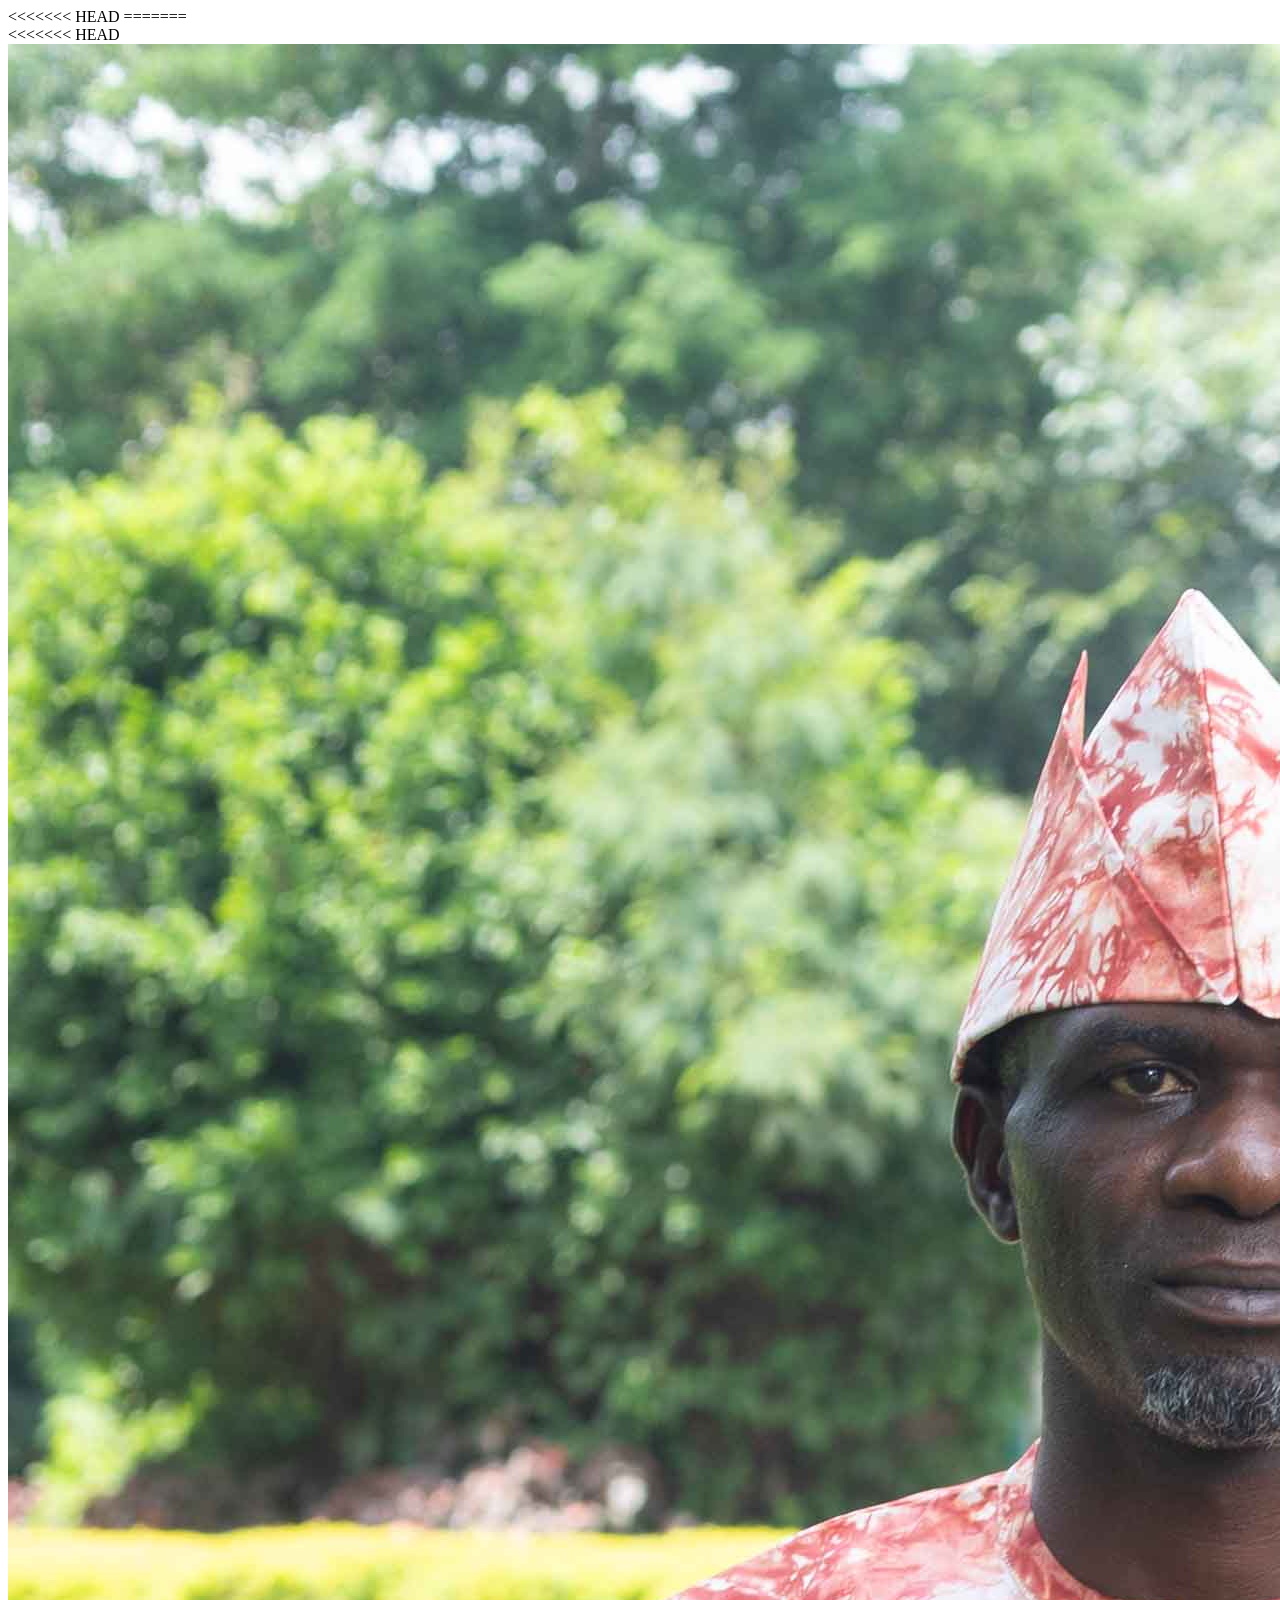
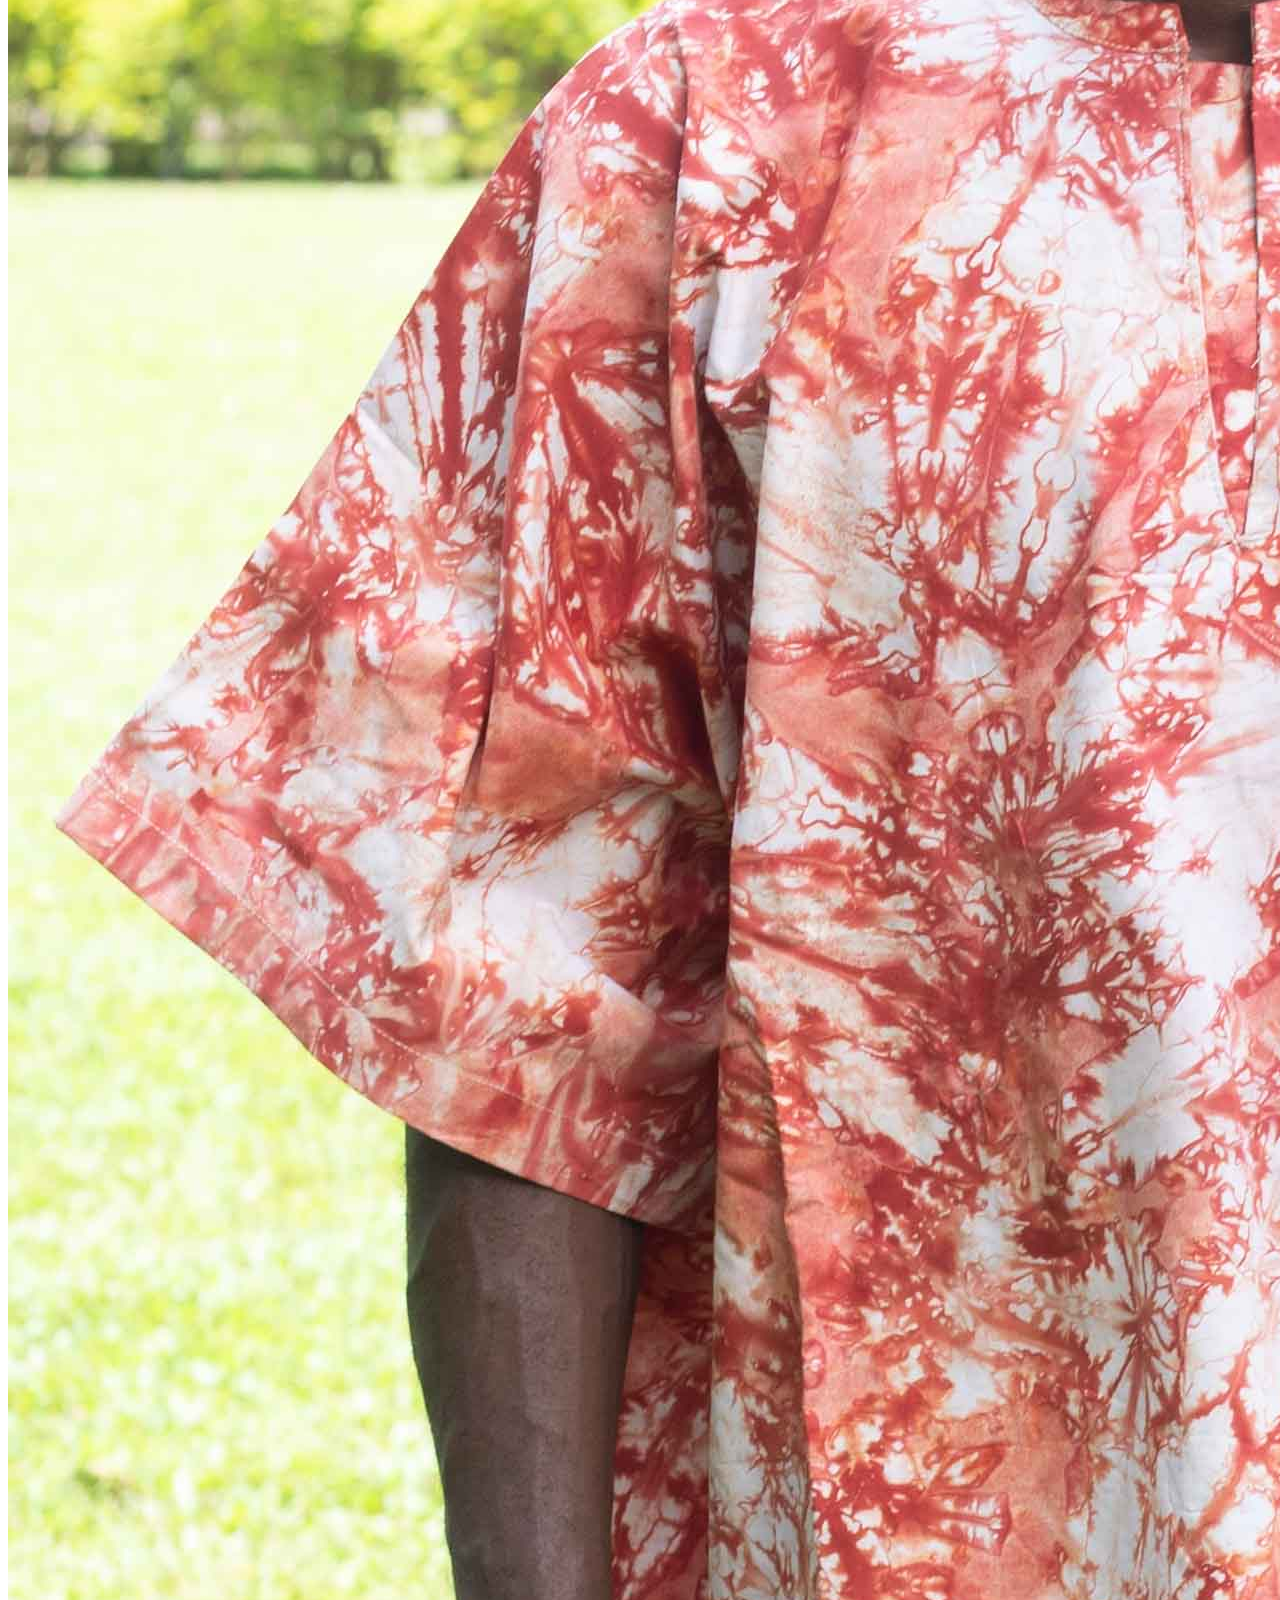
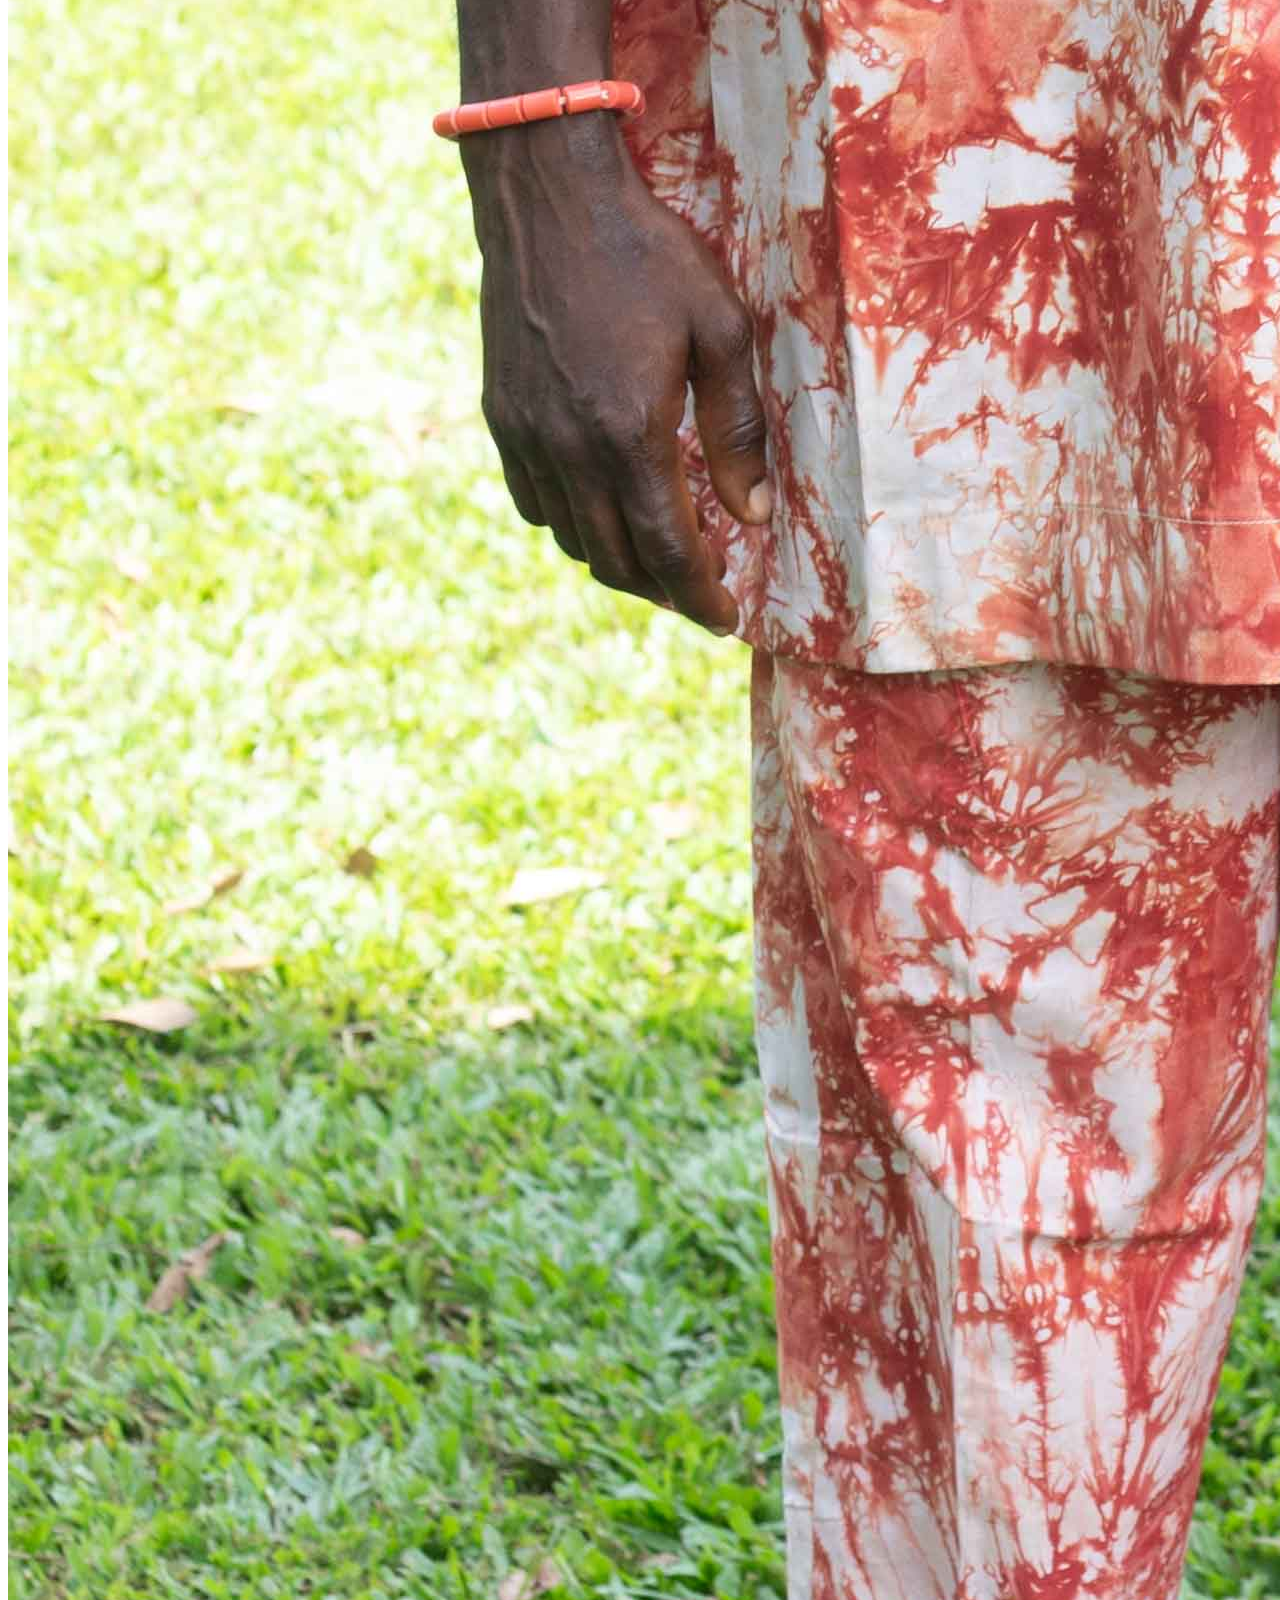
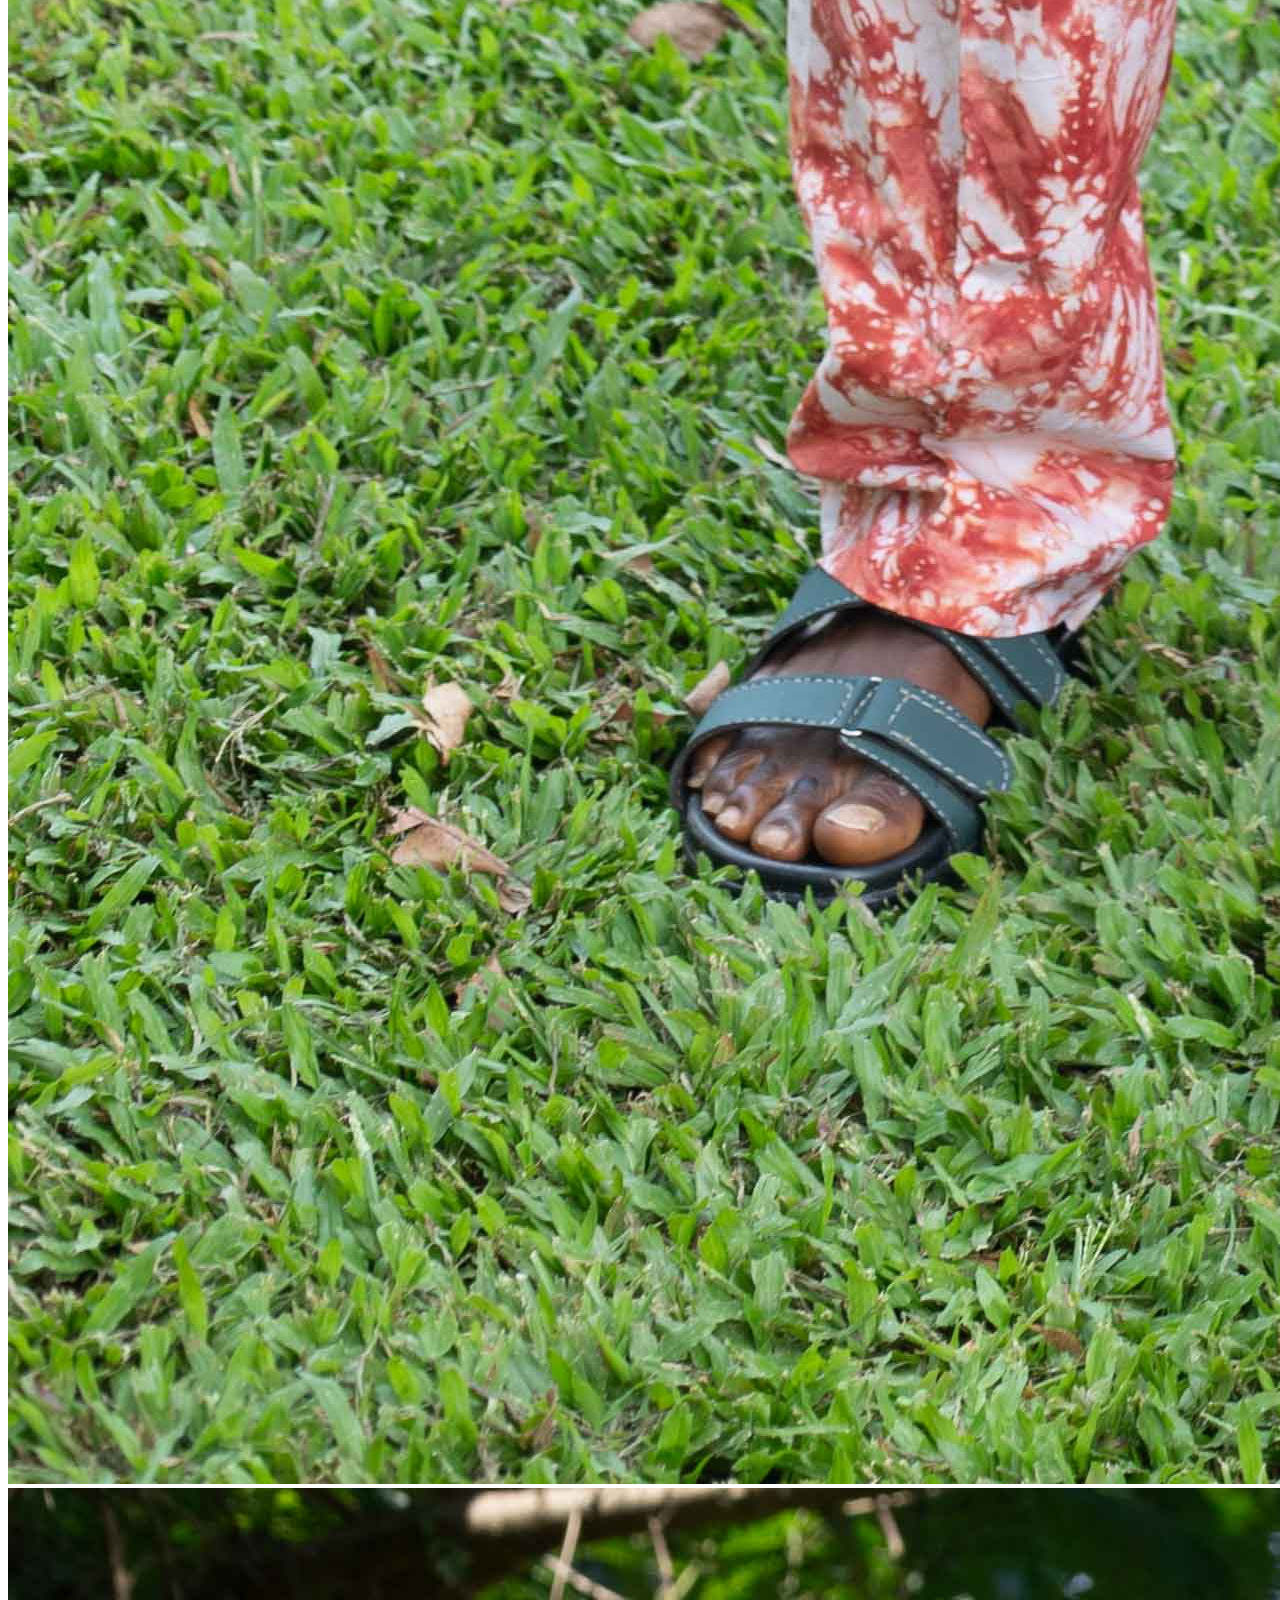
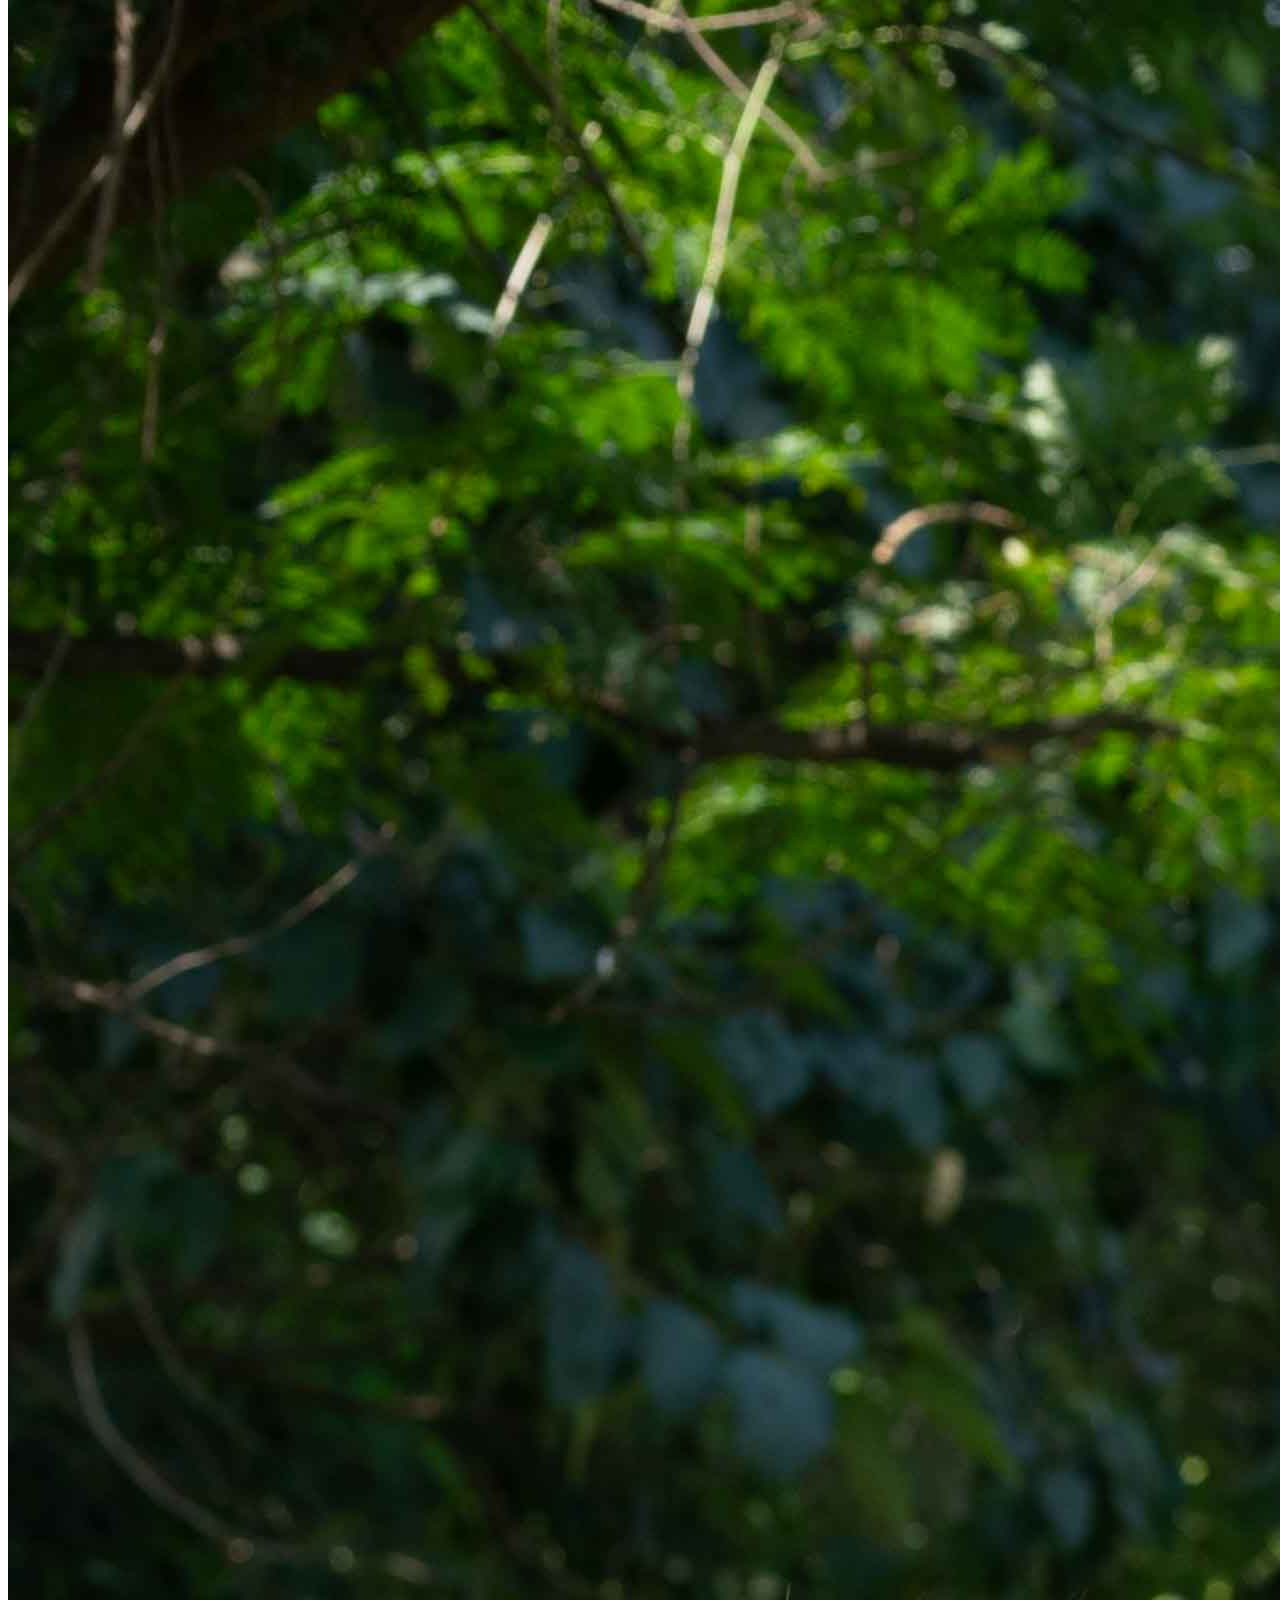
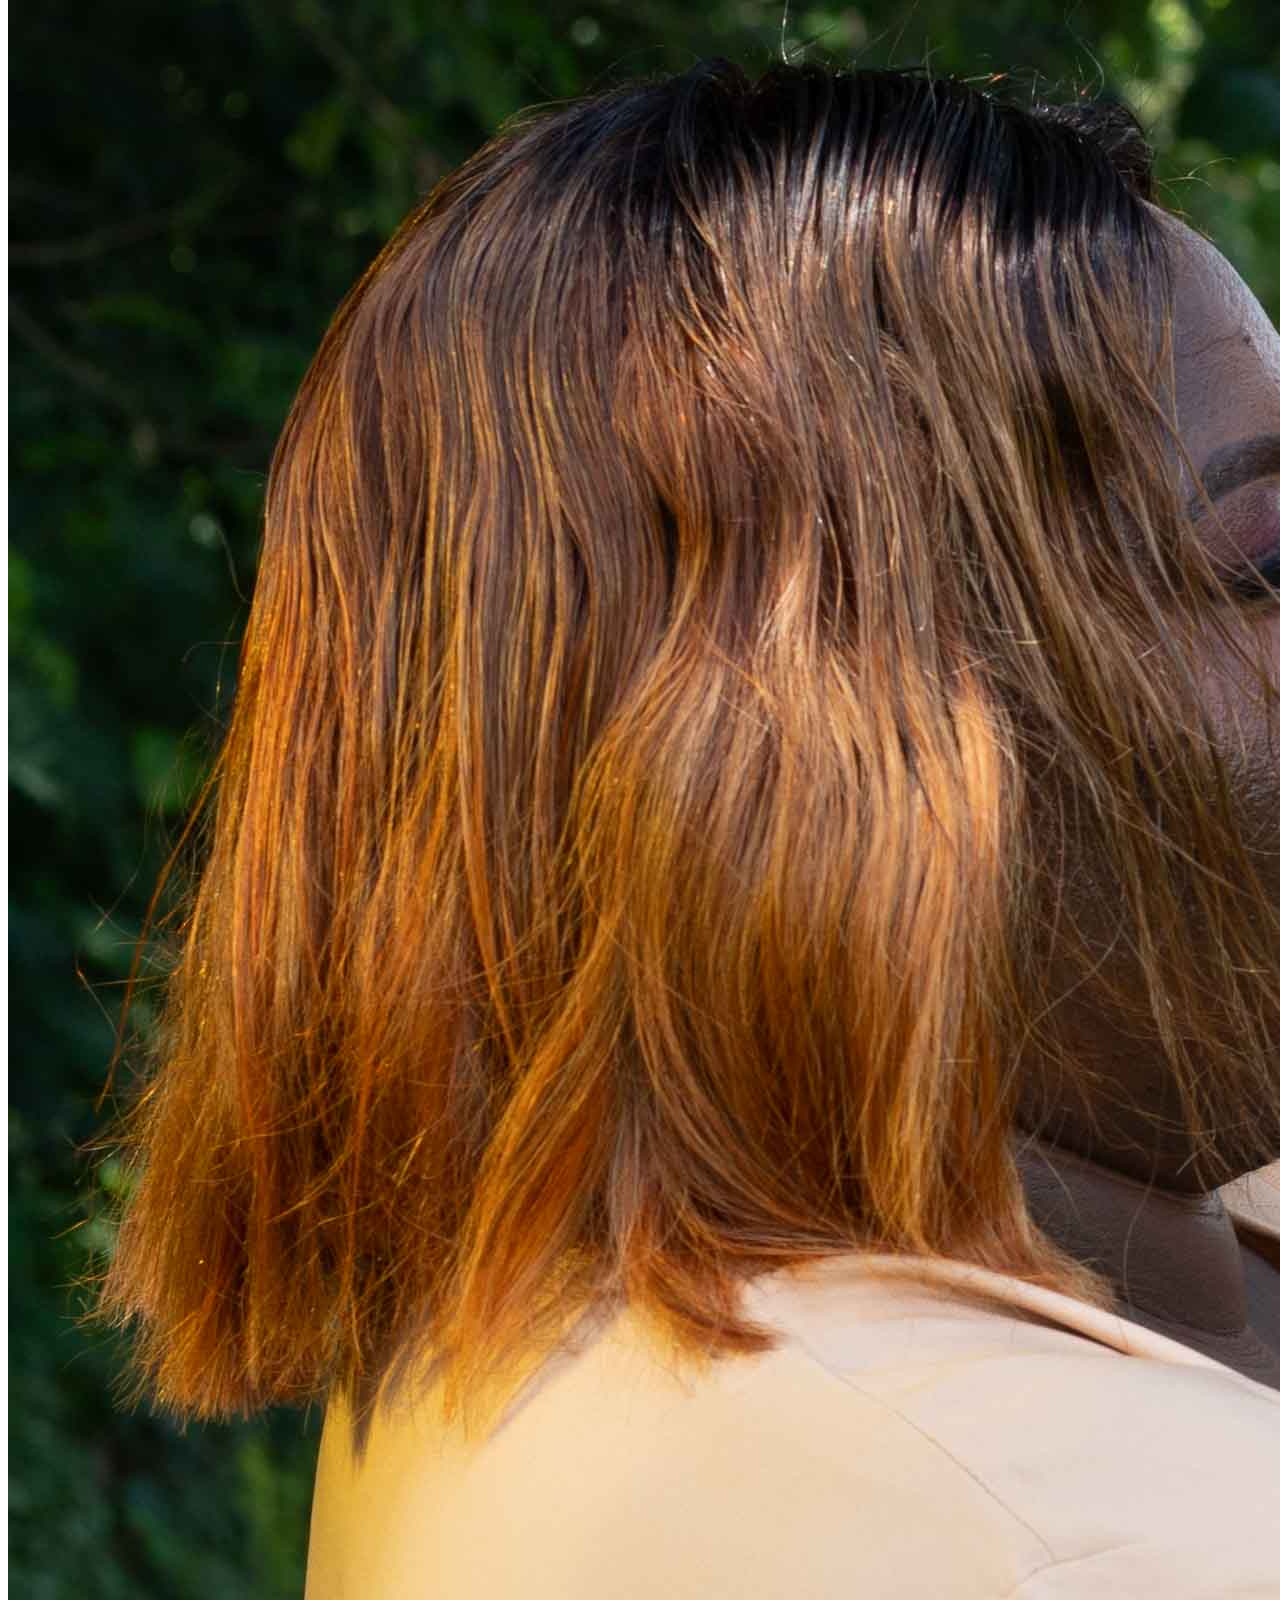
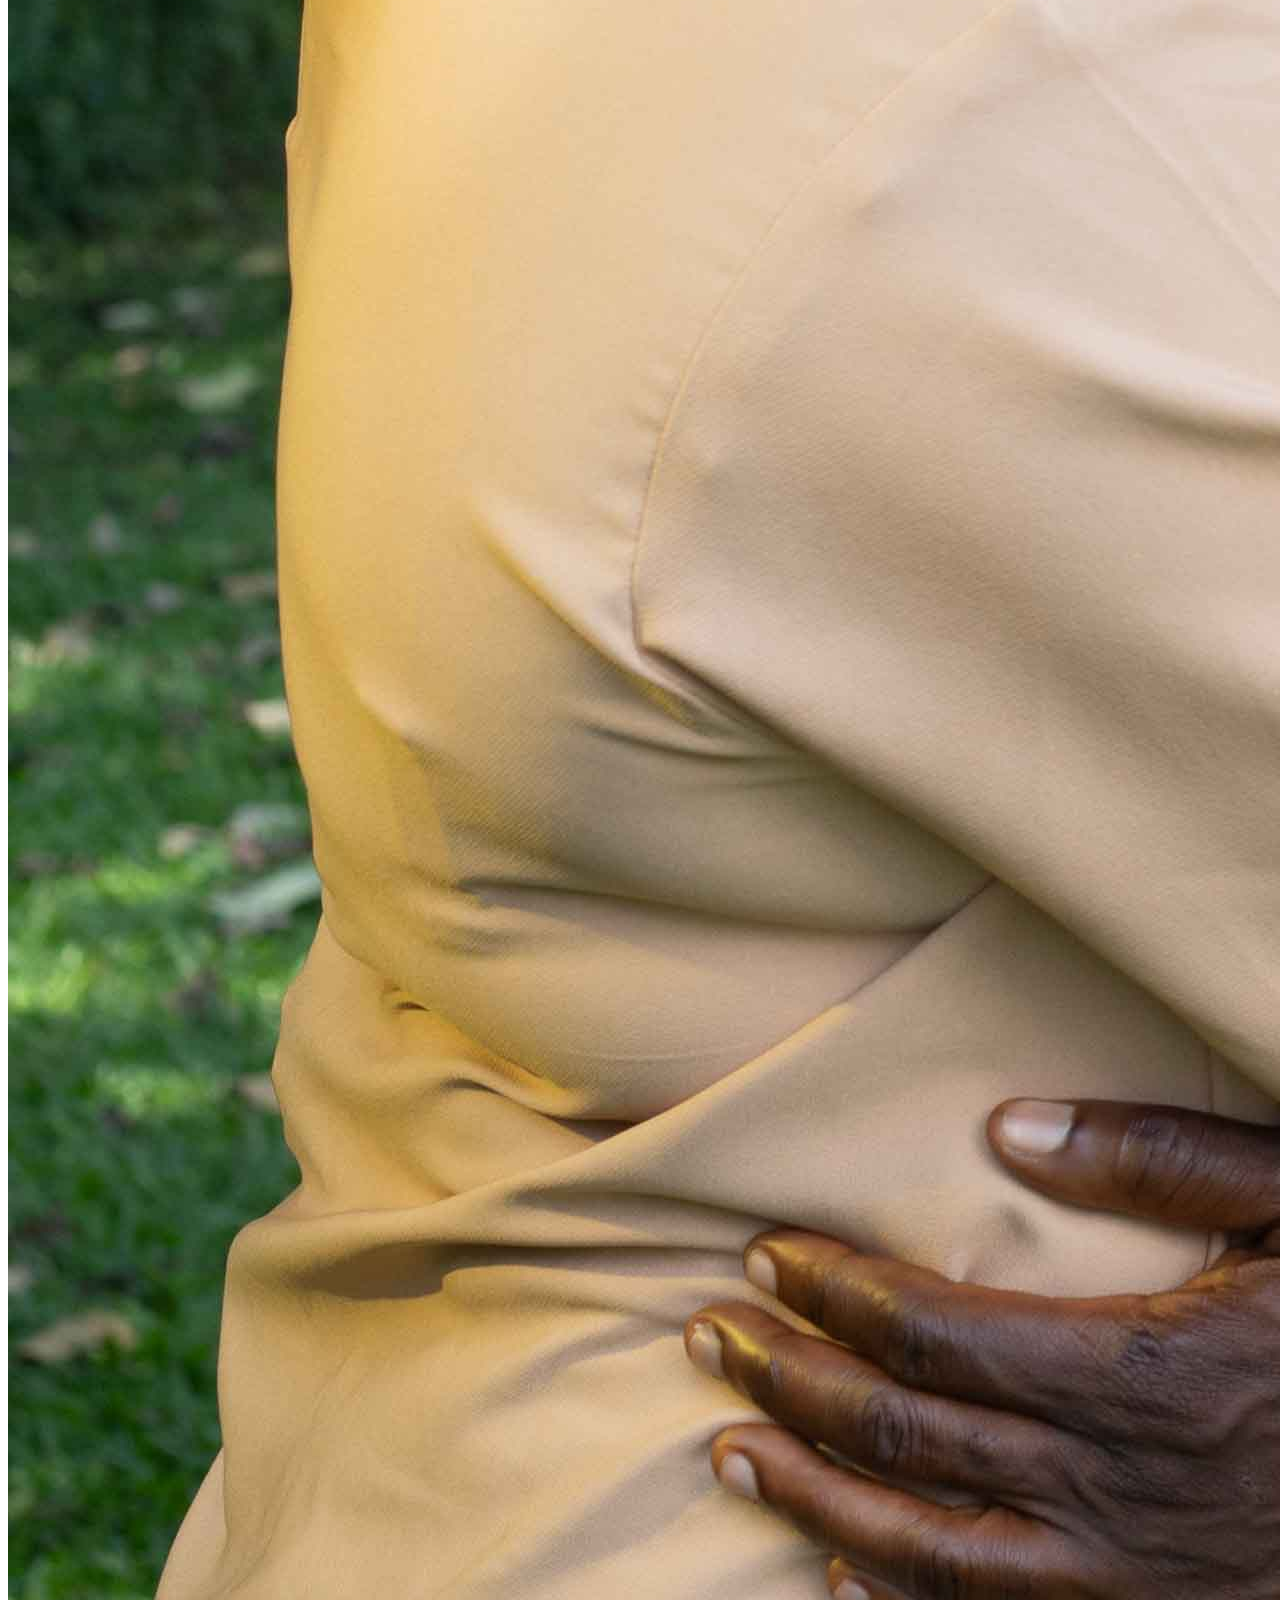
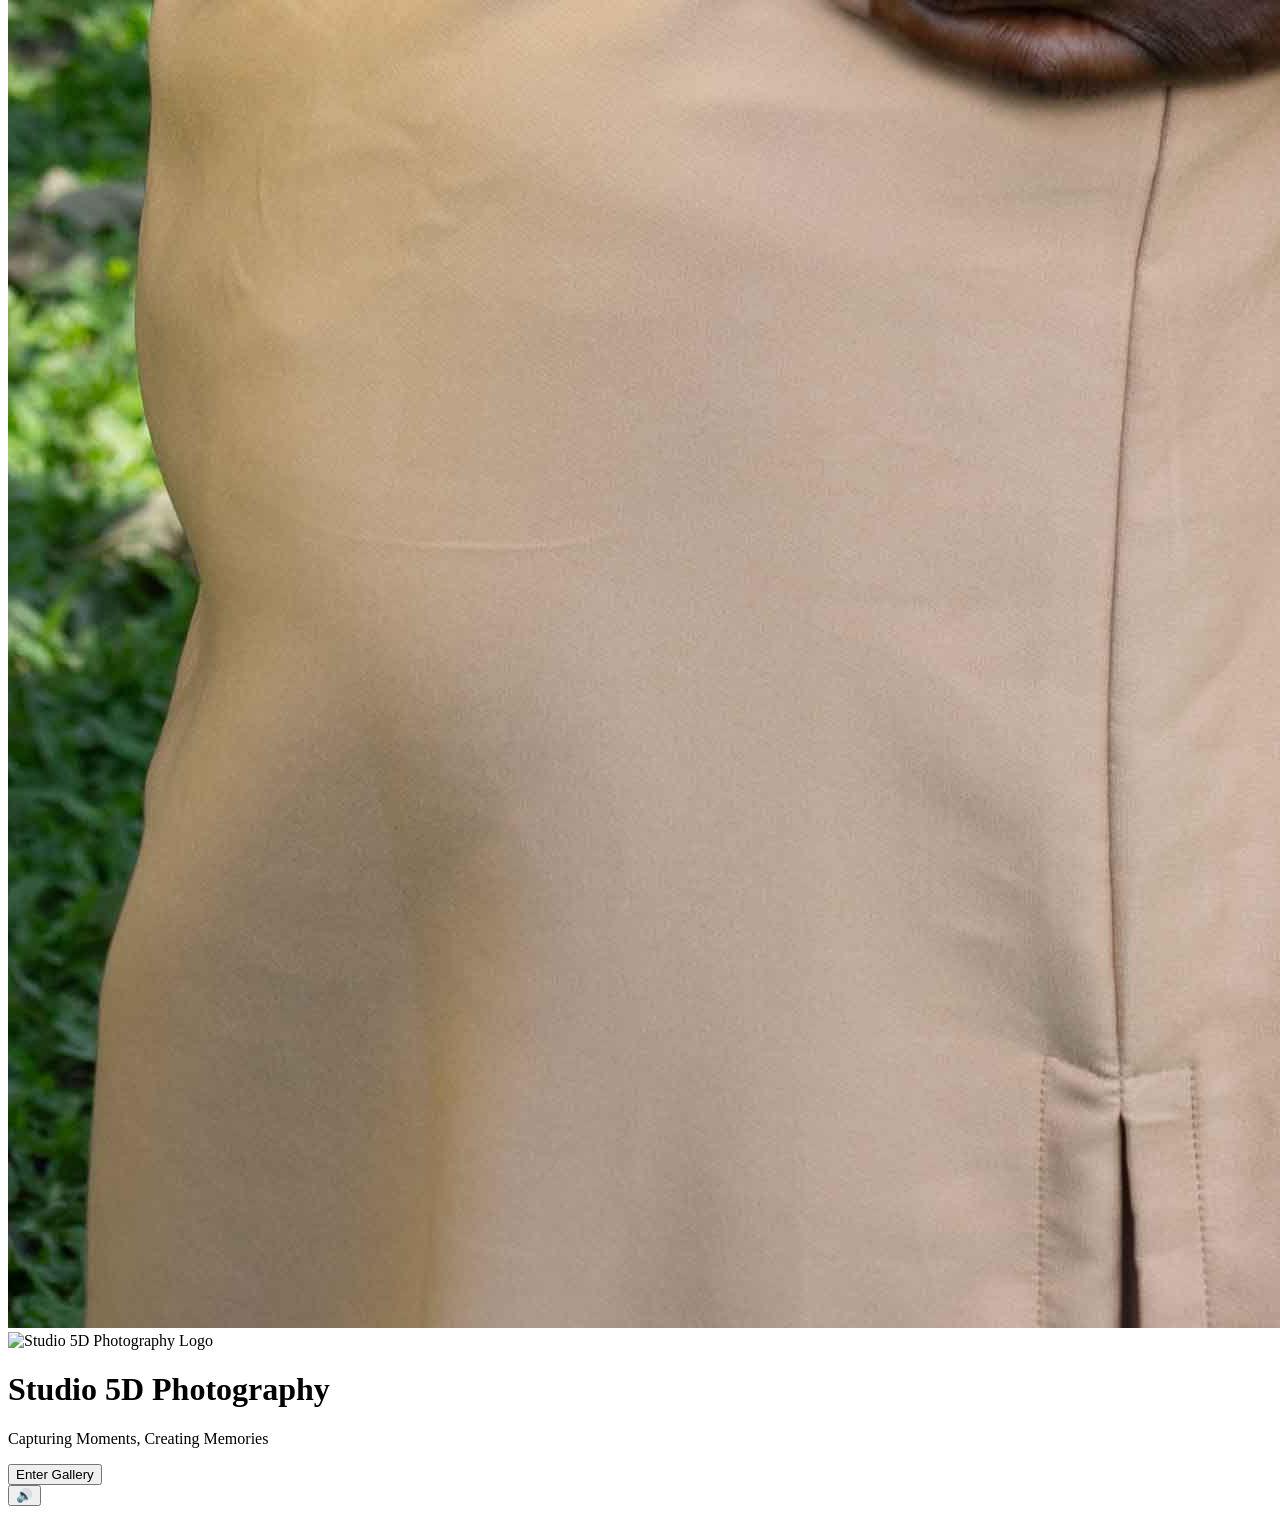
==== index.html @ e9779a27 "ttt" ====
<!DOCTYPE html>
<html lang="en" class="dark">
<head>
  <meta charset="UTF-8">
  <meta name="viewport" content="width=device-width, initial-scale=1.0, user-scalable=no, viewport-fit=cover">
  <meta name="apple-mobile-web-app-capable" content="yes">
  <meta name="apple-mobile-web-app-status-bar-style" content="black-translucent">
  <meta name="theme-color" content="#000000">
  <title>Studio 5D Photography</title>
  <link rel="icon" type="image/png" href="img/favicon.png">
  <meta name="description" content="Studio 5D Photography - Capturing Moments, Creating Memories">
  <meta property="og:title" content="Studio 5D Photography">
  <meta property="og:description" content="Capturing Moments, Creating Memories">
<<<<<<< HEAD
  <meta property="og:image" content="img/Select/IMG_0944.JPG">
  <meta property="og:type" content="website">
  <meta name="twitter:card" content="summary_large_image">
  <meta name="twitter:image" content="img/Select/IMG_0944.JPG">
=======
  <meta property="og:image" content="img/Select/IMG_0944.jpg">
  <meta property="og:type" content="website">
  <meta name="twitter:card" content="summary_large_image">
  <meta name="twitter:image" content="img/Select/IMG_0944.jpg">

  <link rel="stylesheet" href="style.css">
</head>
<body>
  <div id="intro" class="intro">
<<<<<<< HEAD
    <img id="intro-img" src="img/Select/IMG_0944.JPG" alt="Studio 5D Photography background" class="intro-img" loading="eager">

    <img id="intro-img" src="img/Select/IMG_0944.jpg" alt="Studio 5D Photography background" class="intro-img" loading="eager">

    <div class="intro-overlay">
      <div class="intro-logo">
        <img src="img/logo.png" alt="Studio 5D Photography Logo" class="intro-logo-img">
      </div>
      <div class="intro-content">
        <h1 class="logo">Studio 5D Photography</h1>
        <p class="tagline">Capturing Moments, Creating Memories</p>
      </div>
      <button id="enter-btn" class="enter-btn" type="button" onclick="location.href='gallery.html'">Enter Gallery</button>
    </div>
  </div>

  <!-- Audio elements for slideshow and selection music -->
  <audio id="intro-music" loop volume="1.0">
    <source src="music/intro-background.mp3" type="audio/mpeg">
  </audio>
  <audio id="selection-music" loop volume="1.0">
    <source src="music/selection-background.mp3" type="audio/mpeg">
  </audio>
  <div id="music-control" class="music-control">
    <button id="music-toggle" class="music-toggle" title="Toggle Music">🔊</button>
  </div>

  <script src="images.js"></script>
  <script src="script.js"></script>
</body>
</html>
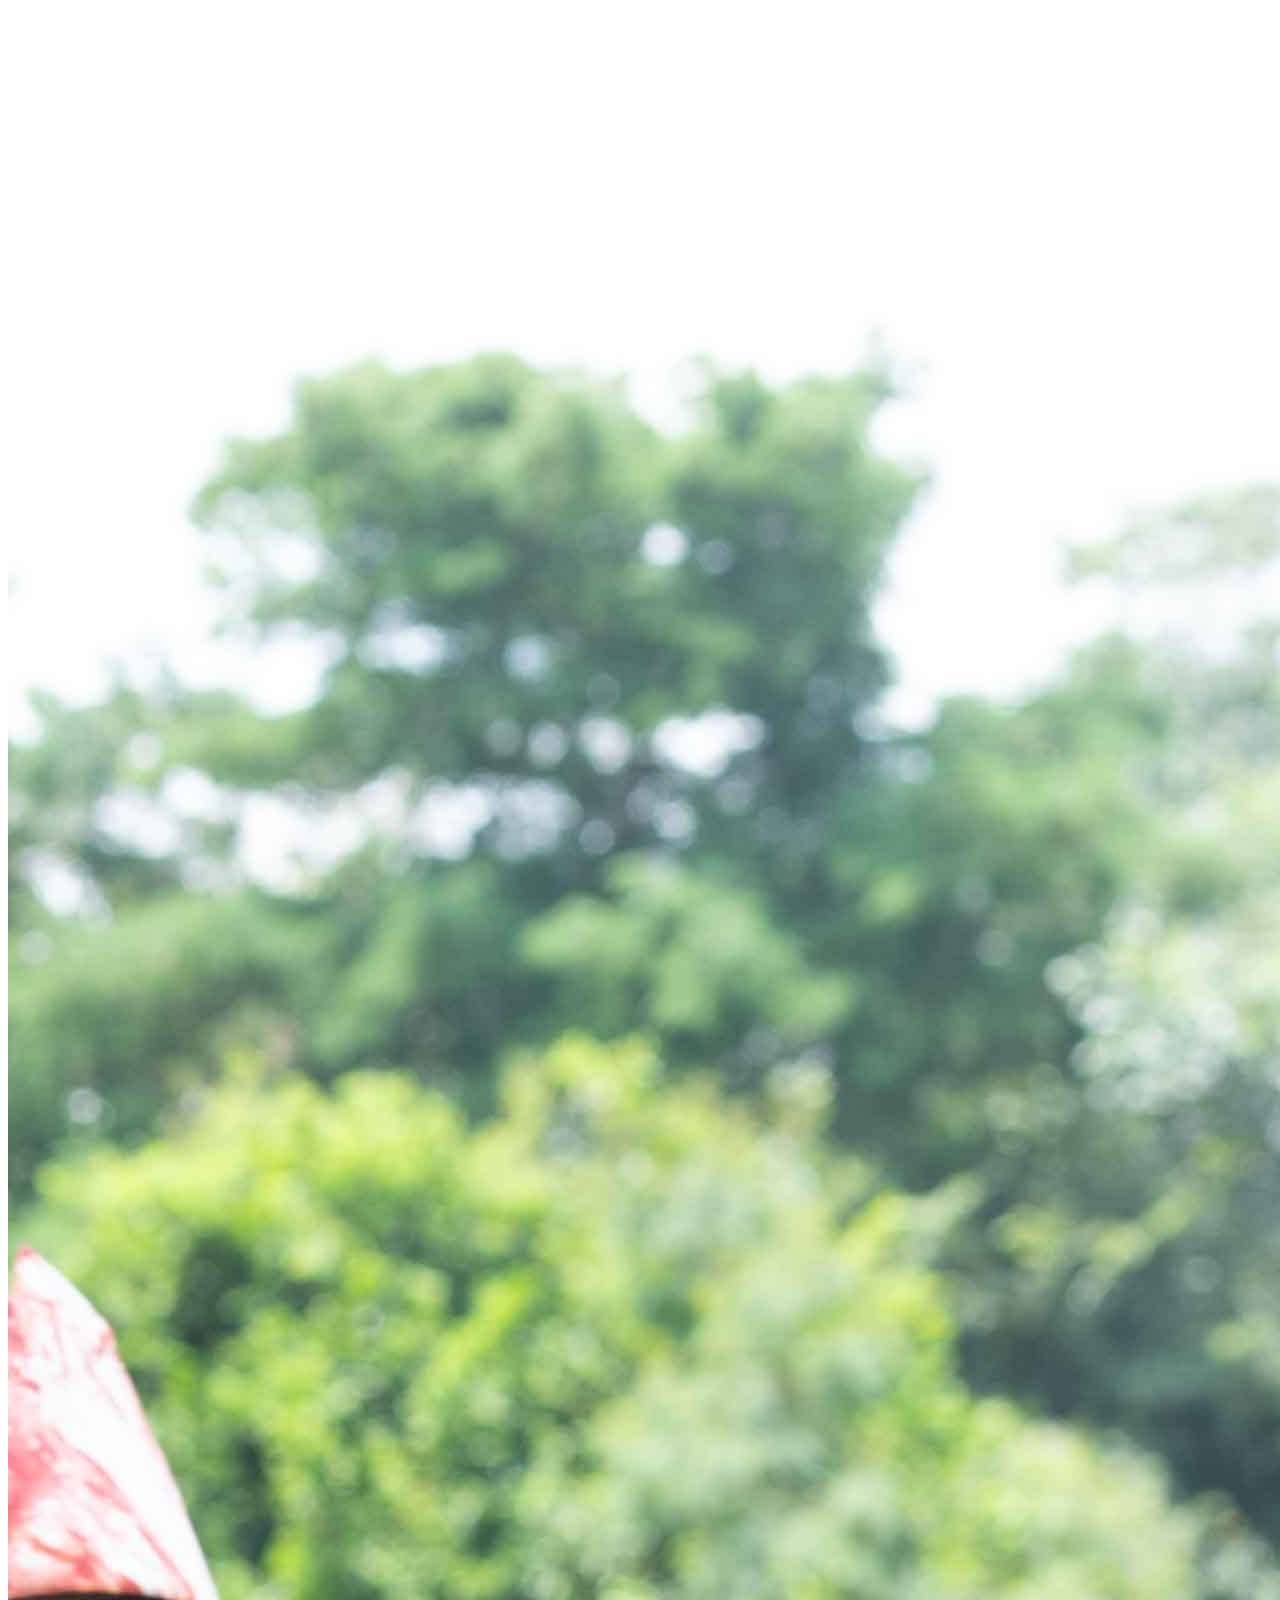
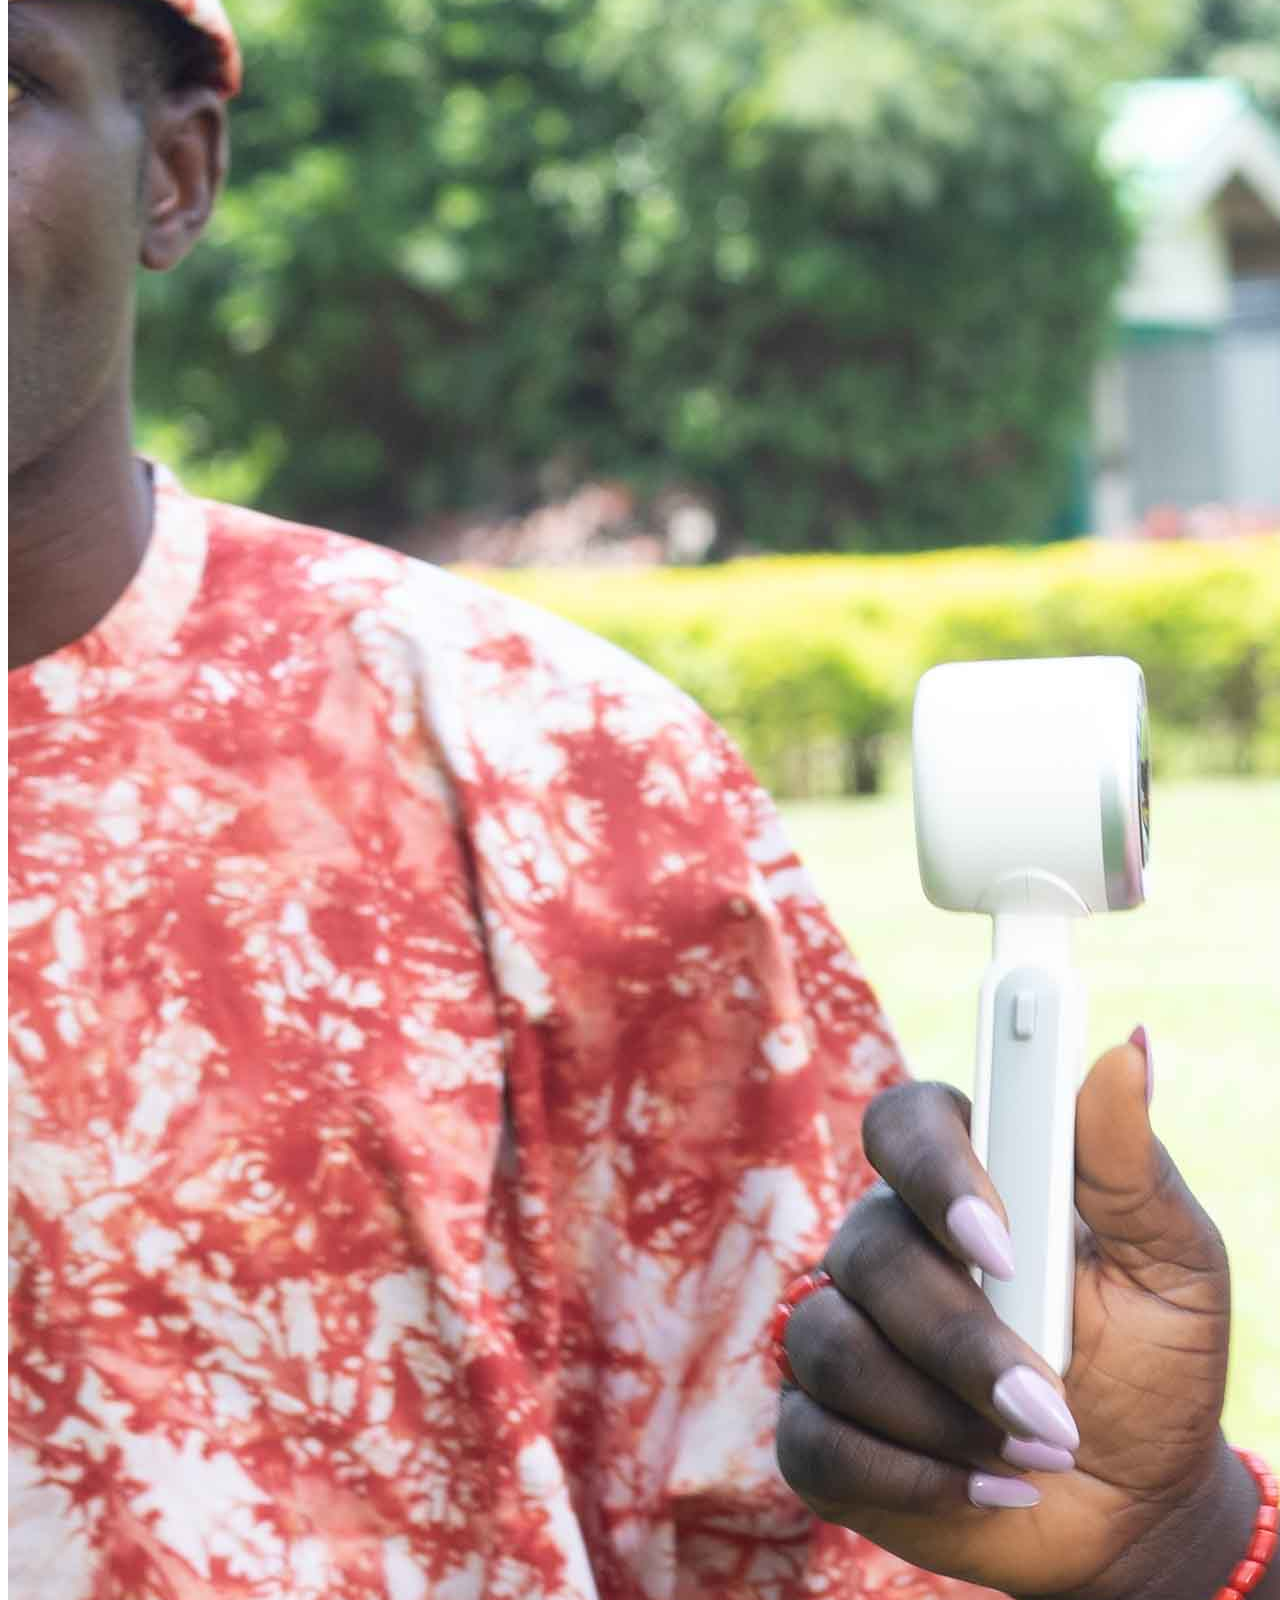
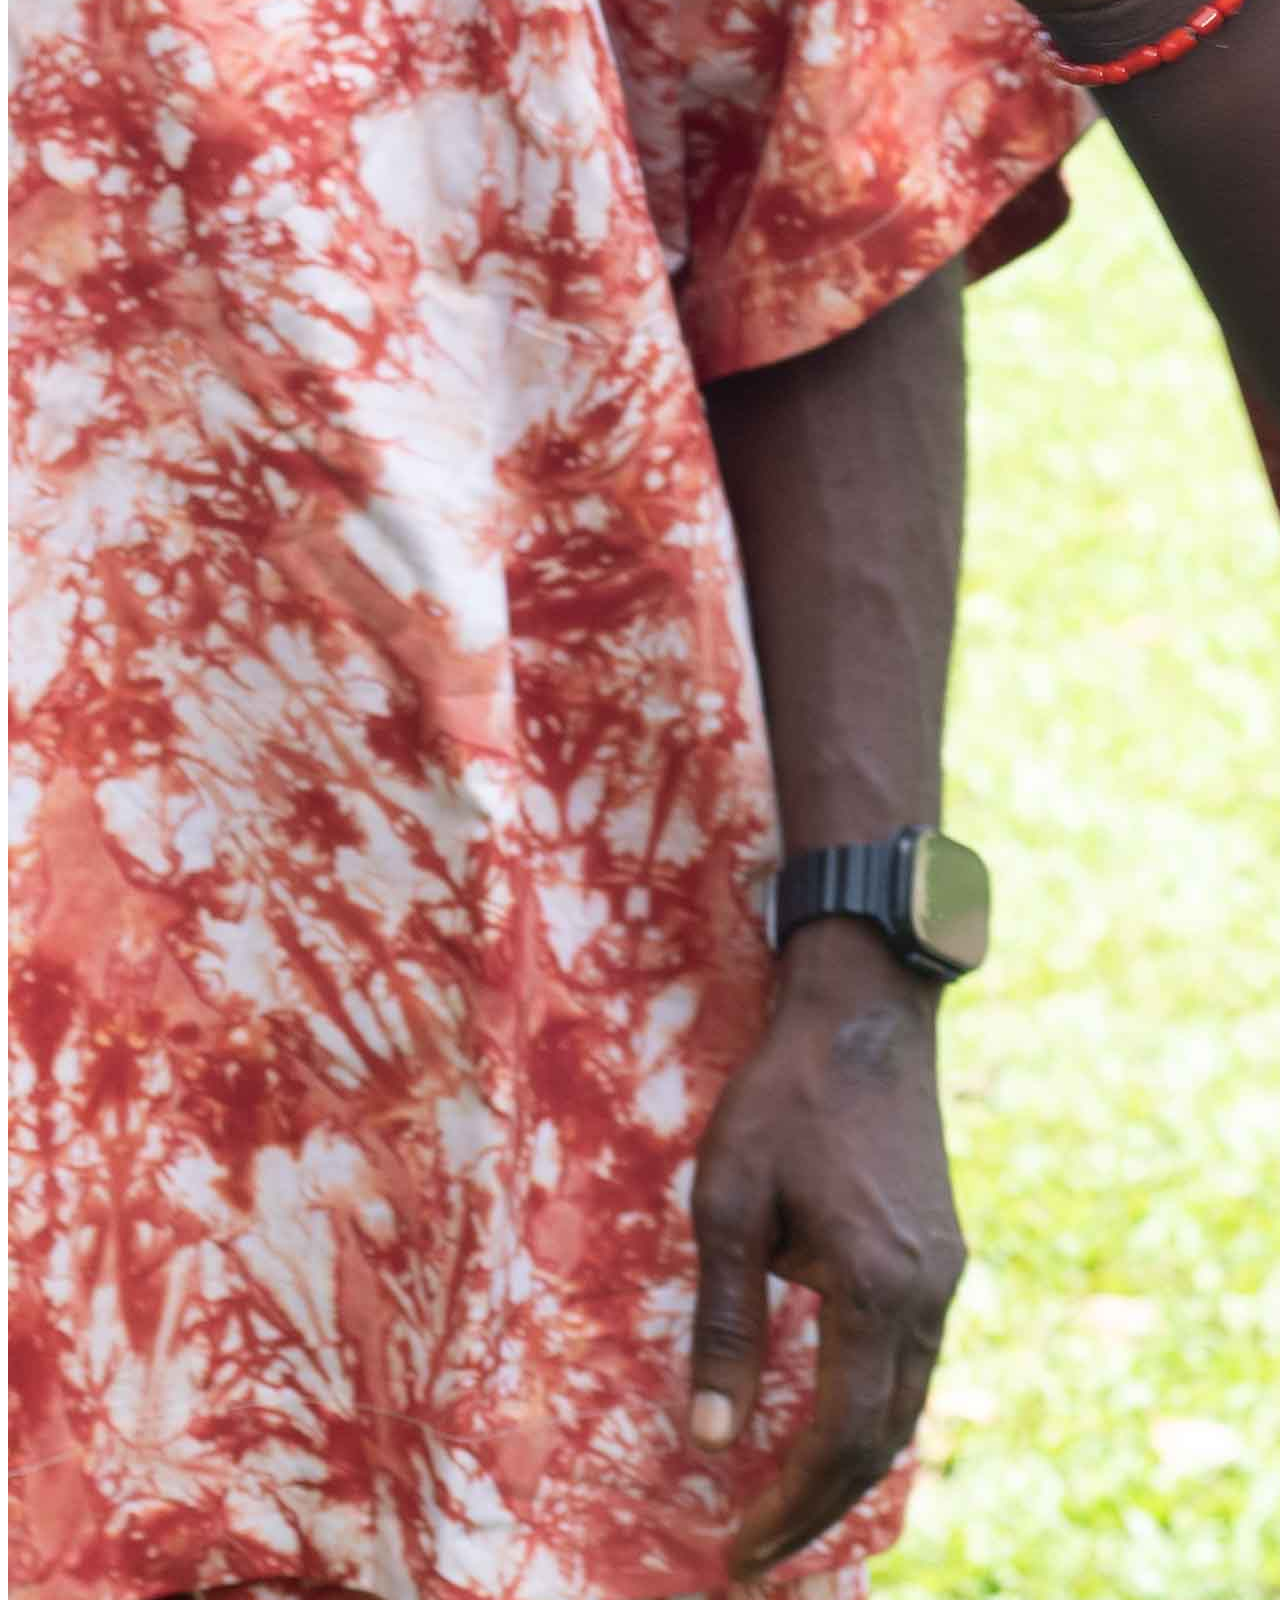
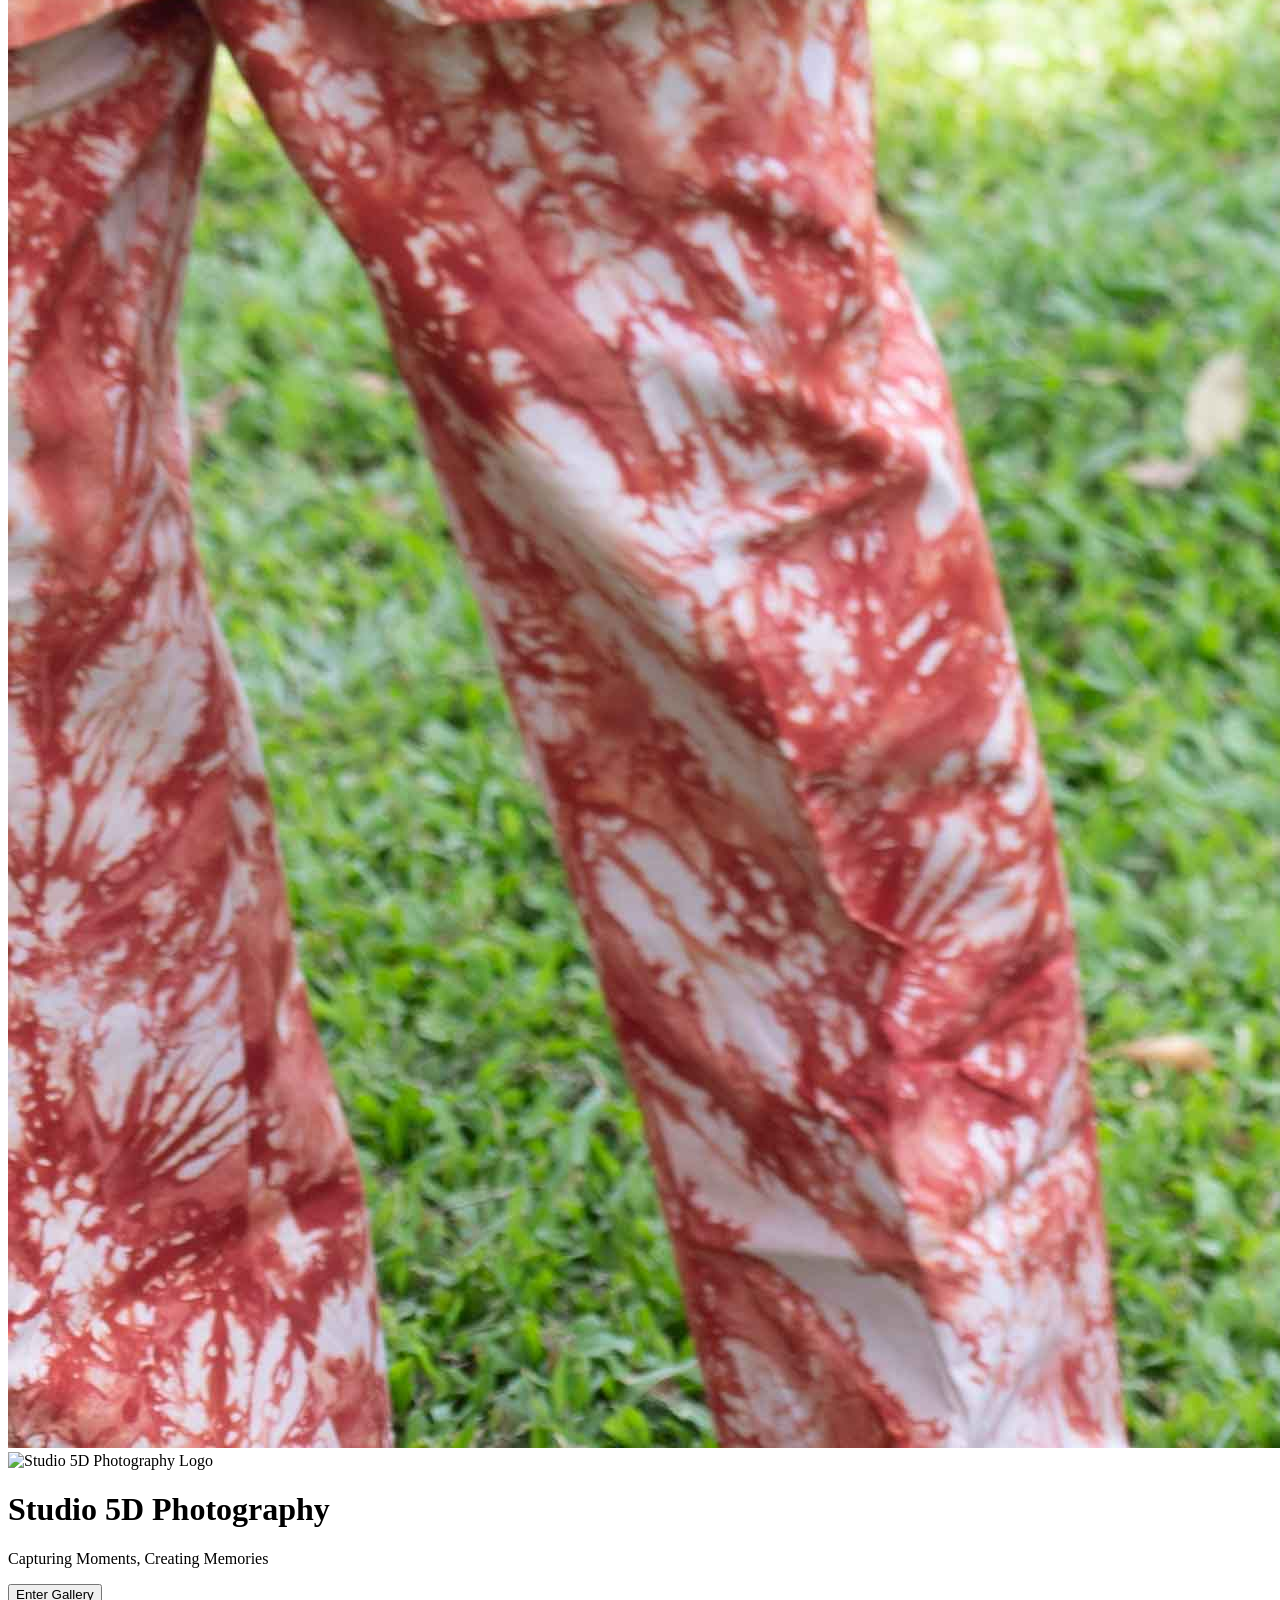
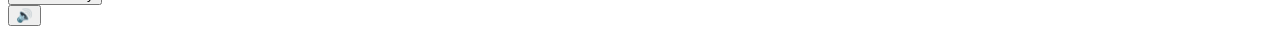
==== commit 51015b27: "vvvbvcc" ====
--- a/index.html
+++ b/index.html
@@ -11,26 +11,15 @@
   <meta name="description" content="Studio 5D Photography - Capturing Moments, Creating Memories">
   <meta property="og:title" content="Studio 5D Photography">
   <meta property="og:description" content="Capturing Moments, Creating Memories">
-<<<<<<< HEAD
-  <meta property="og:image" content="img/Select/IMG_0944.JPG">
-  <meta property="og:type" content="website">
-  <meta name="twitter:card" content="summary_large_image">
-  <meta name="twitter:image" content="img/Select/IMG_0944.JPG">
-=======
   <meta property="og:image" content="img/Select/IMG_0944.jpg">
   <meta property="og:type" content="website">
   <meta name="twitter:card" content="summary_large_image">
   <meta name="twitter:image" content="img/Select/IMG_0944.jpg">
-
   <link rel="stylesheet" href="style.css">
 </head>
 <body>
   <div id="intro" class="intro">
-<<<<<<< HEAD
-    <img id="intro-img" src="img/Select/IMG_0944.JPG" alt="Studio 5D Photography background" class="intro-img" loading="eager">
-
     <img id="intro-img" src="img/Select/IMG_0944.jpg" alt="Studio 5D Photography background" class="intro-img" loading="eager">
-
     <div class="intro-overlay">
       <div class="intro-logo">
         <img src="img/logo.png" alt="Studio 5D Photography Logo" class="intro-logo-img">
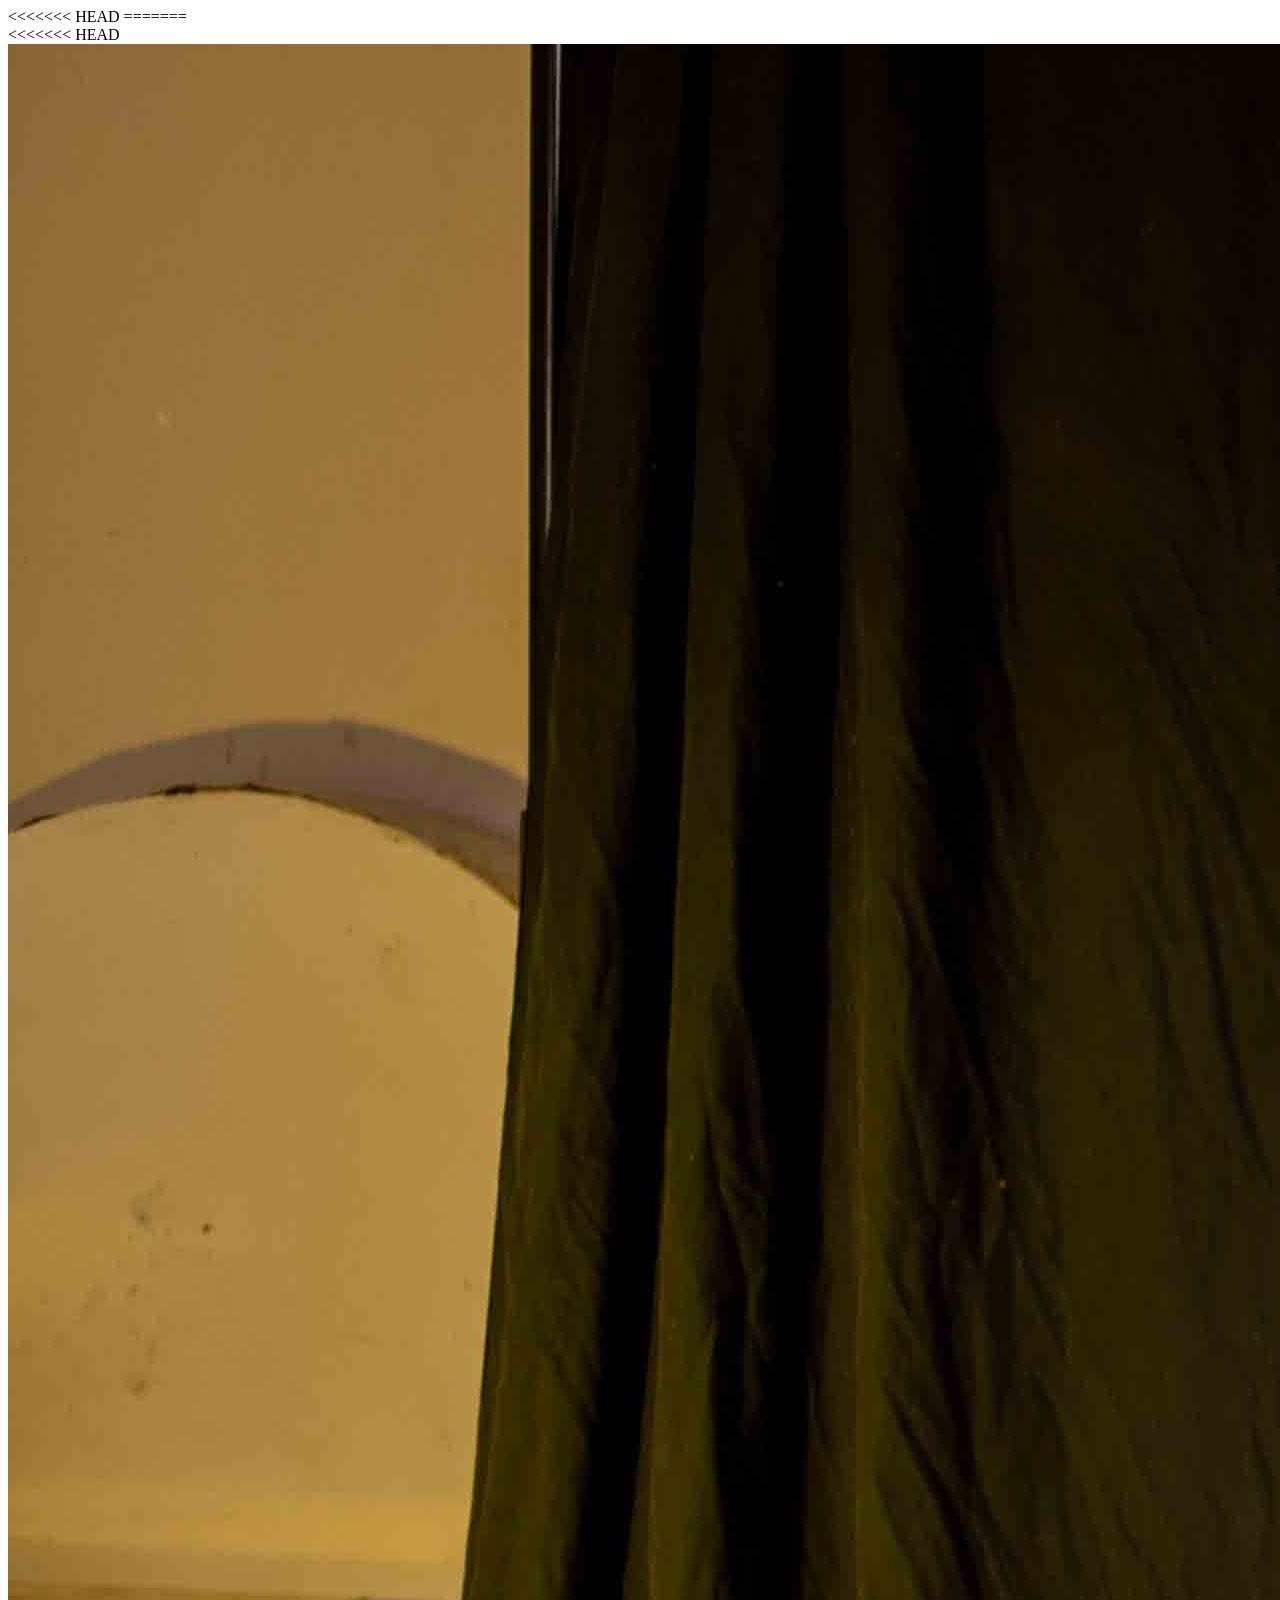
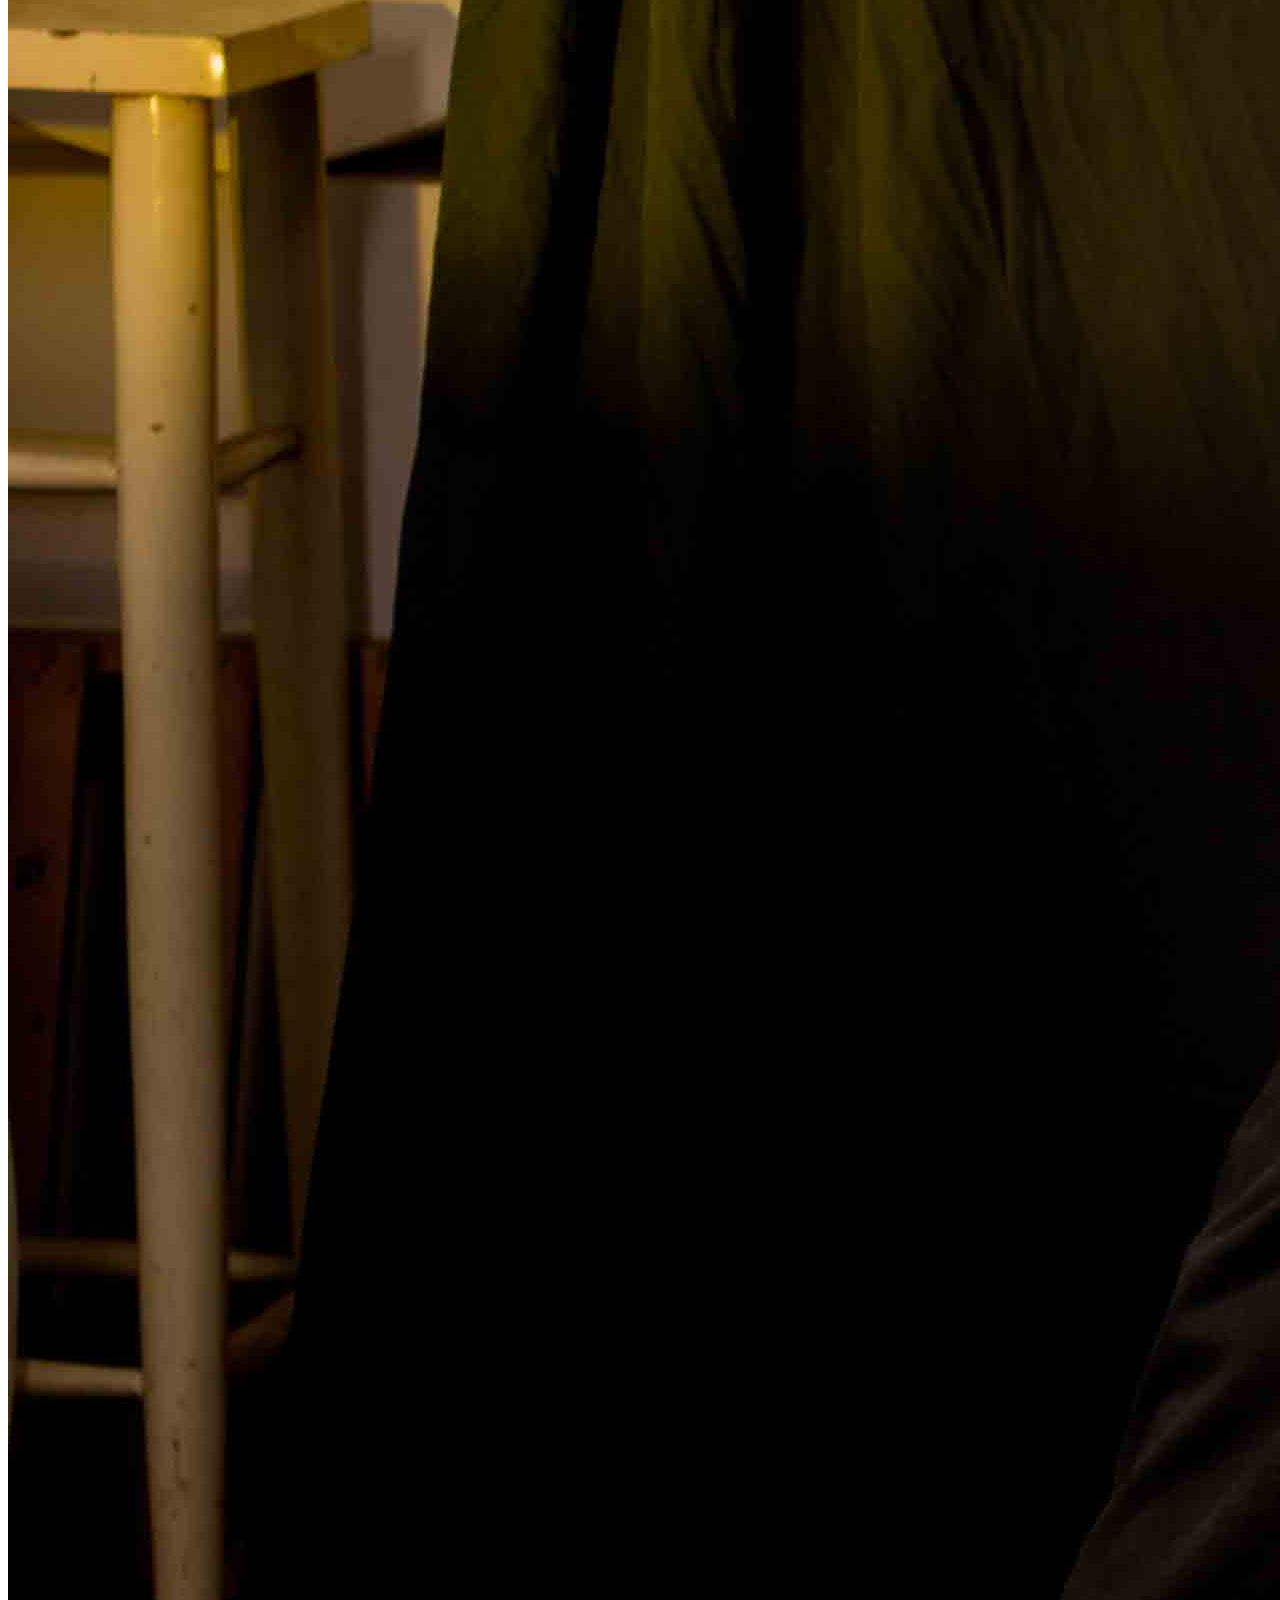
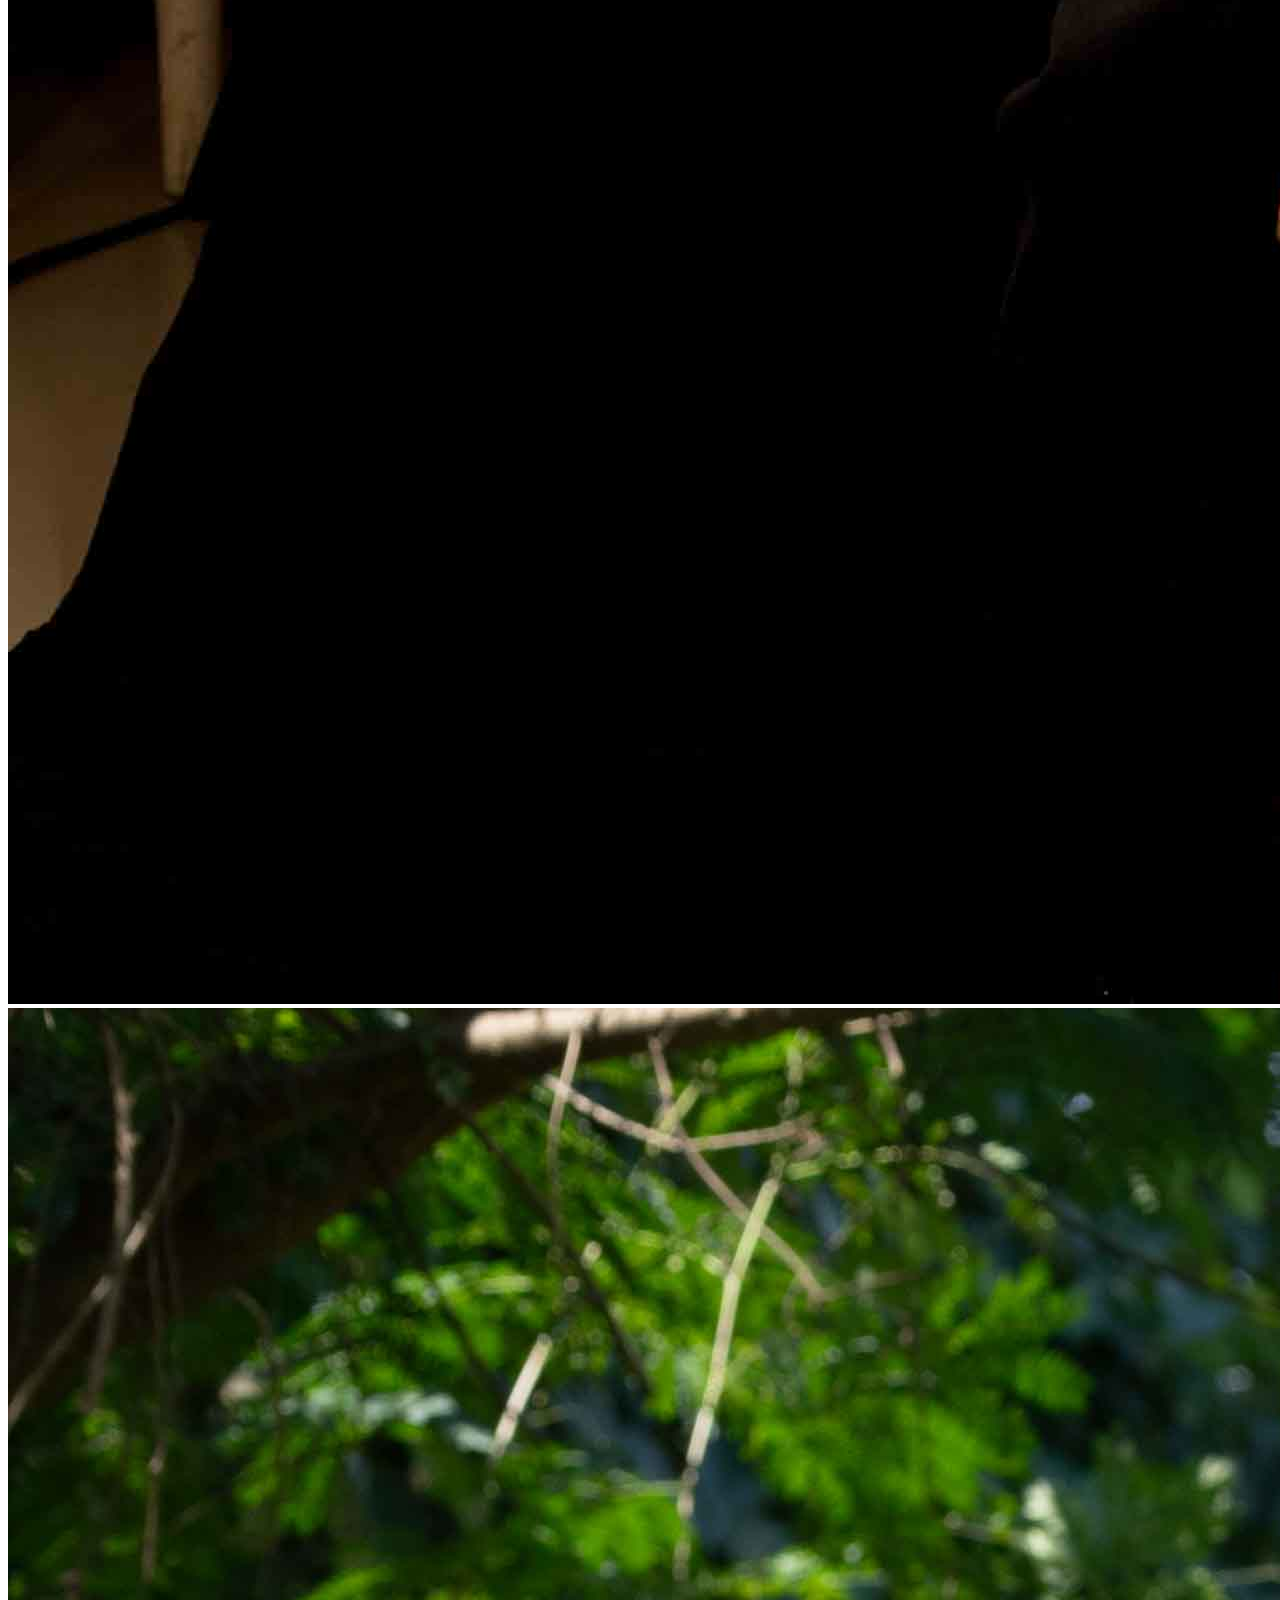
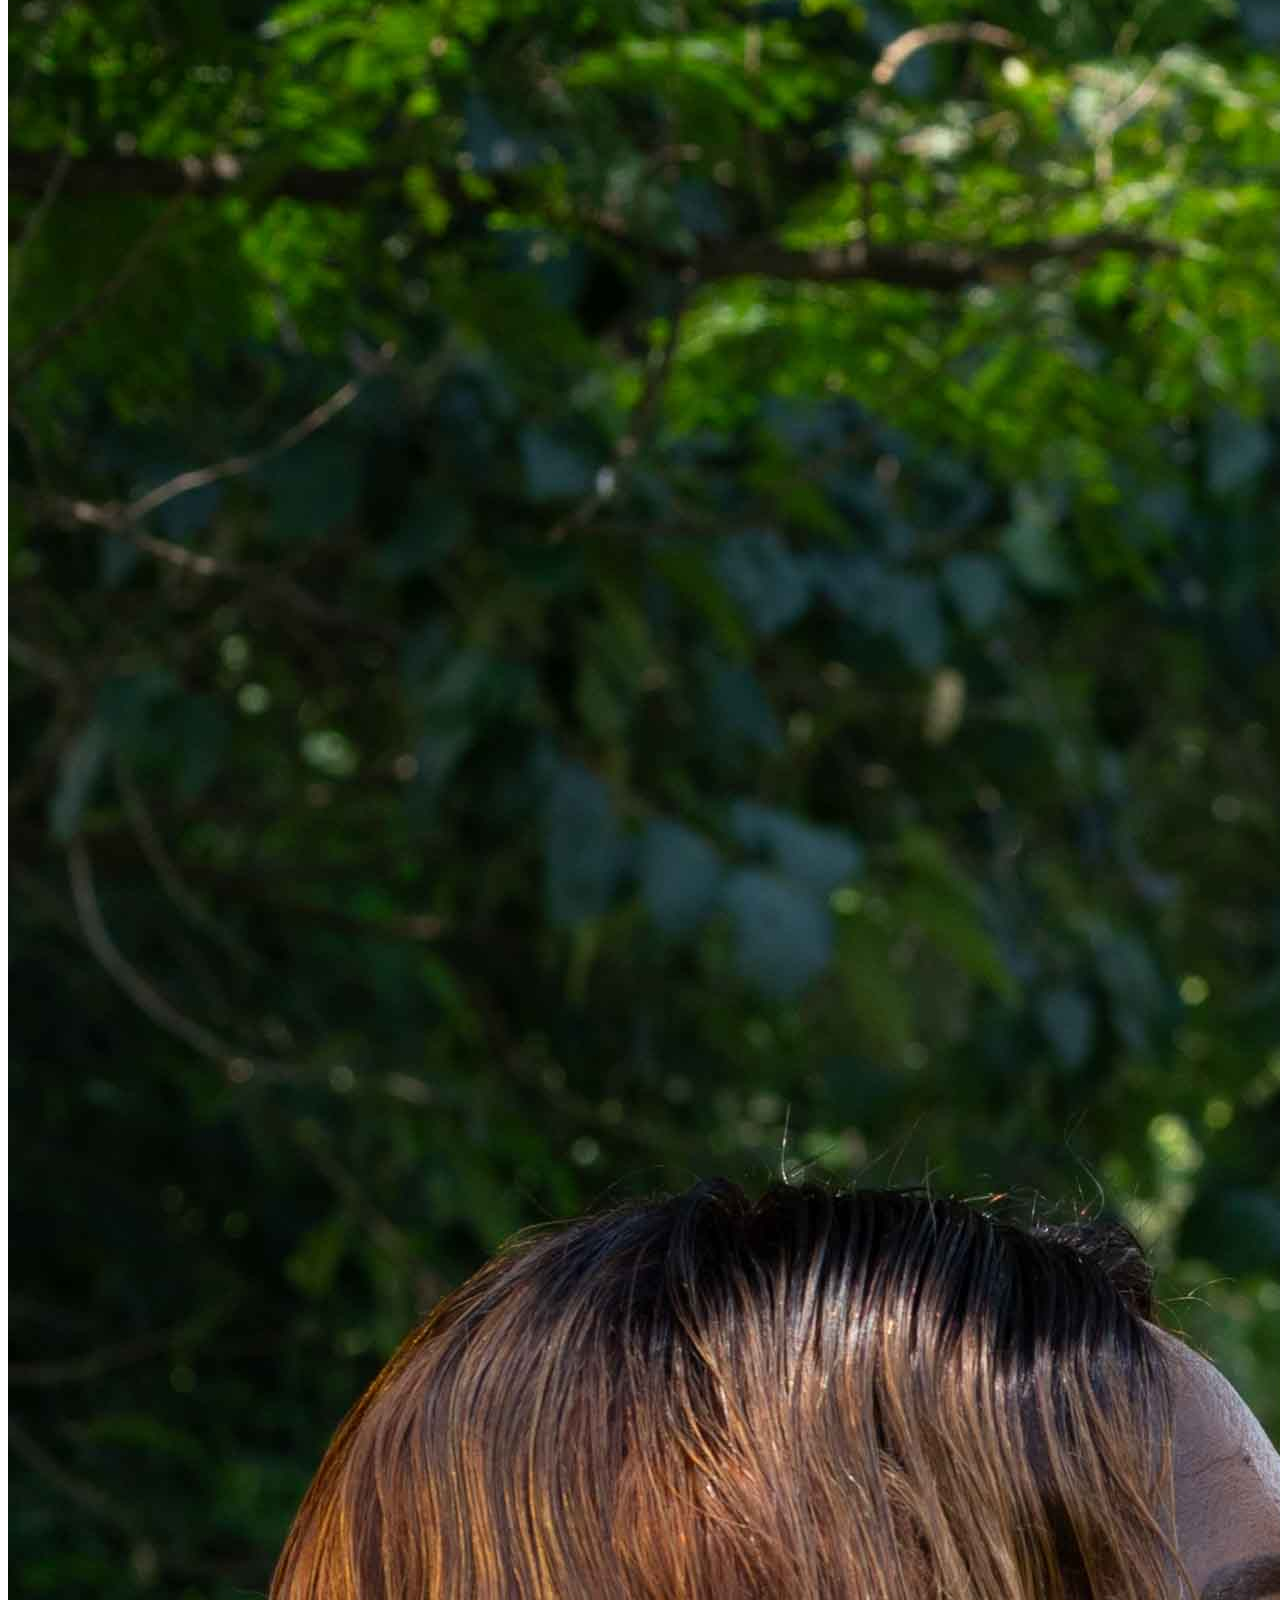
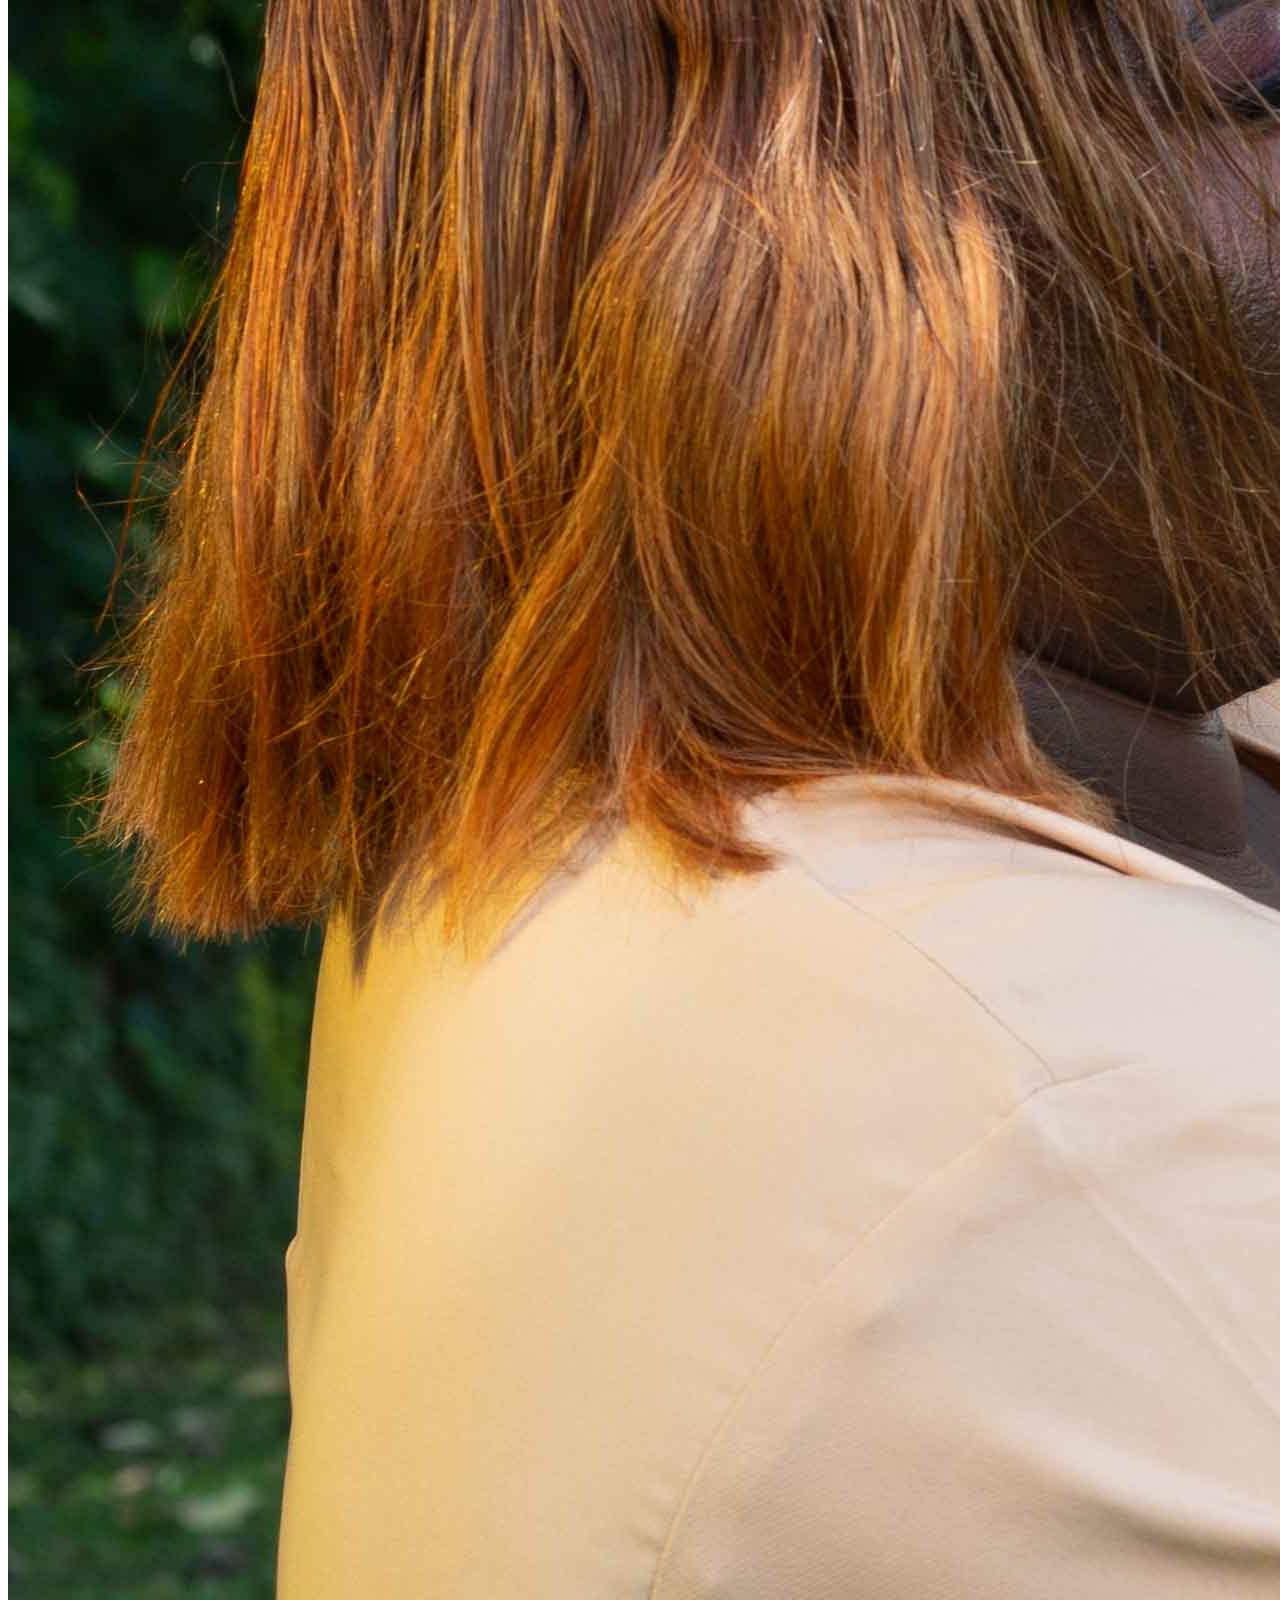
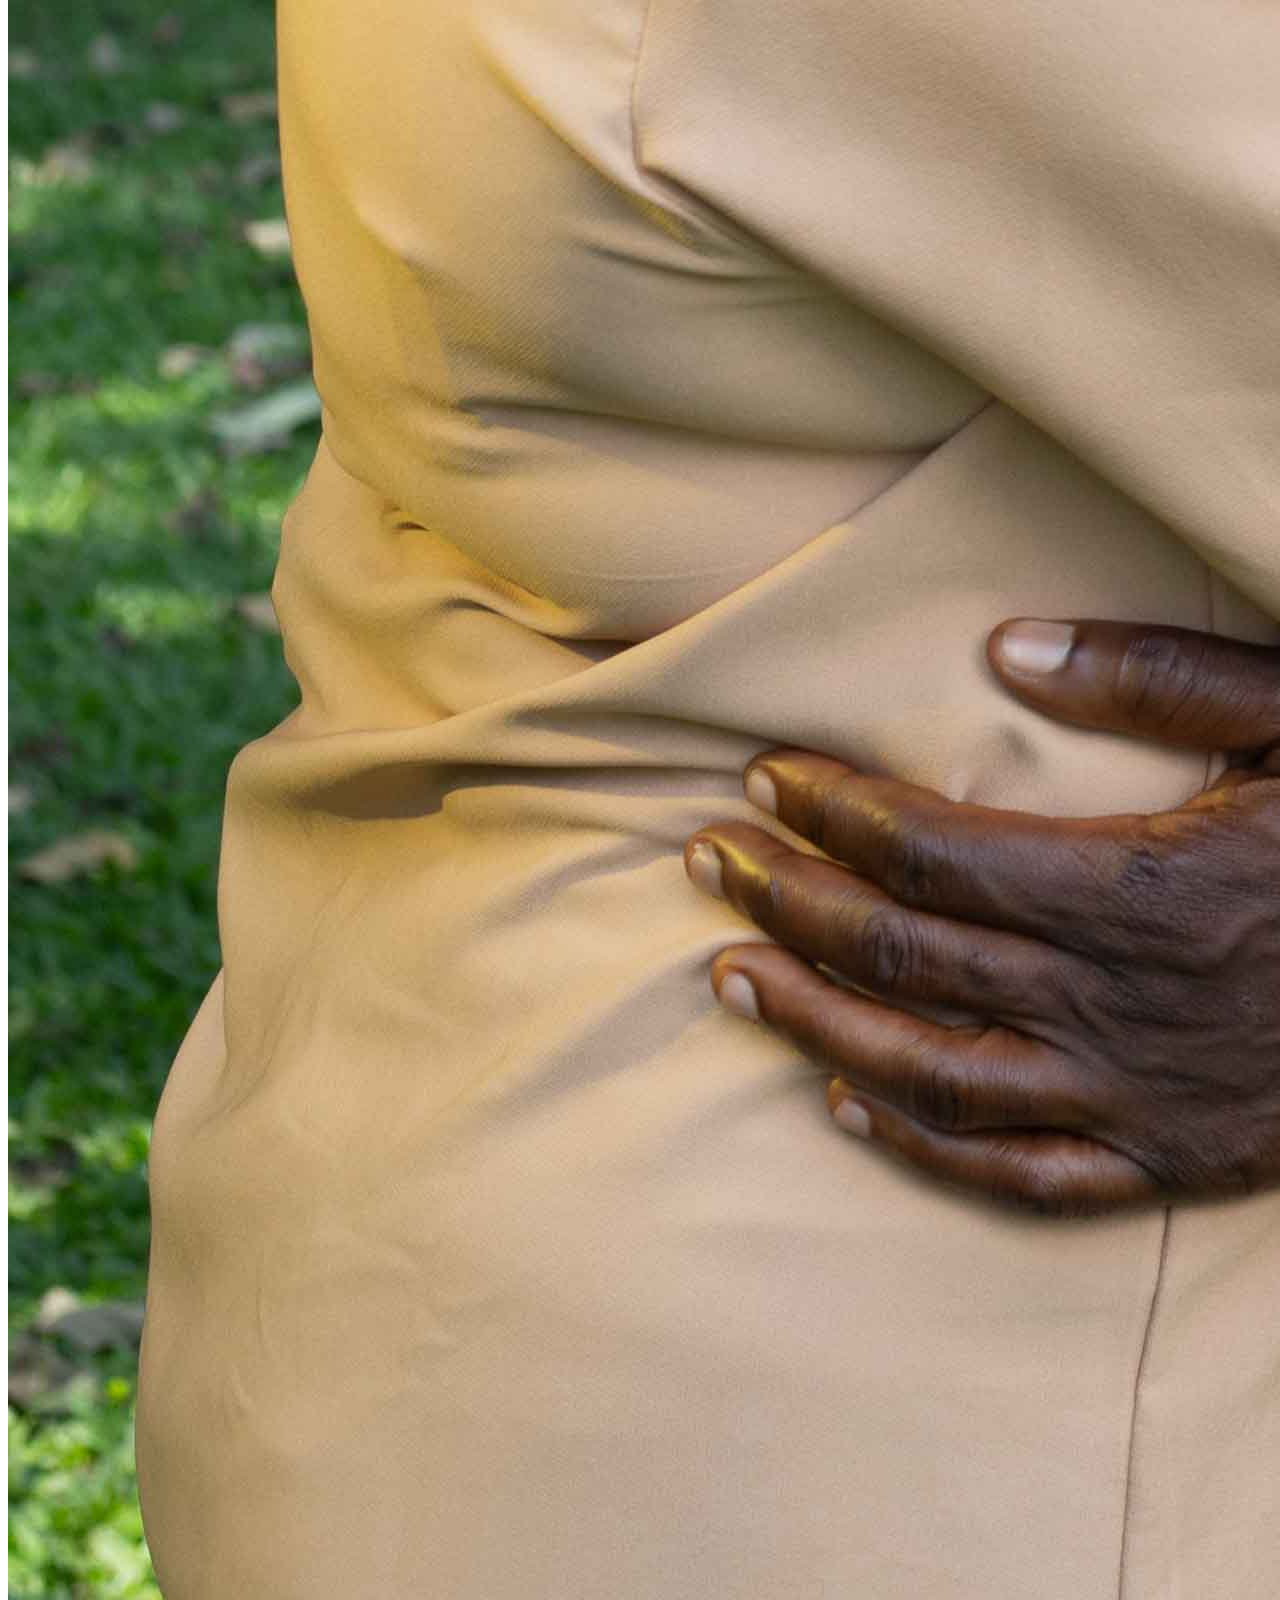
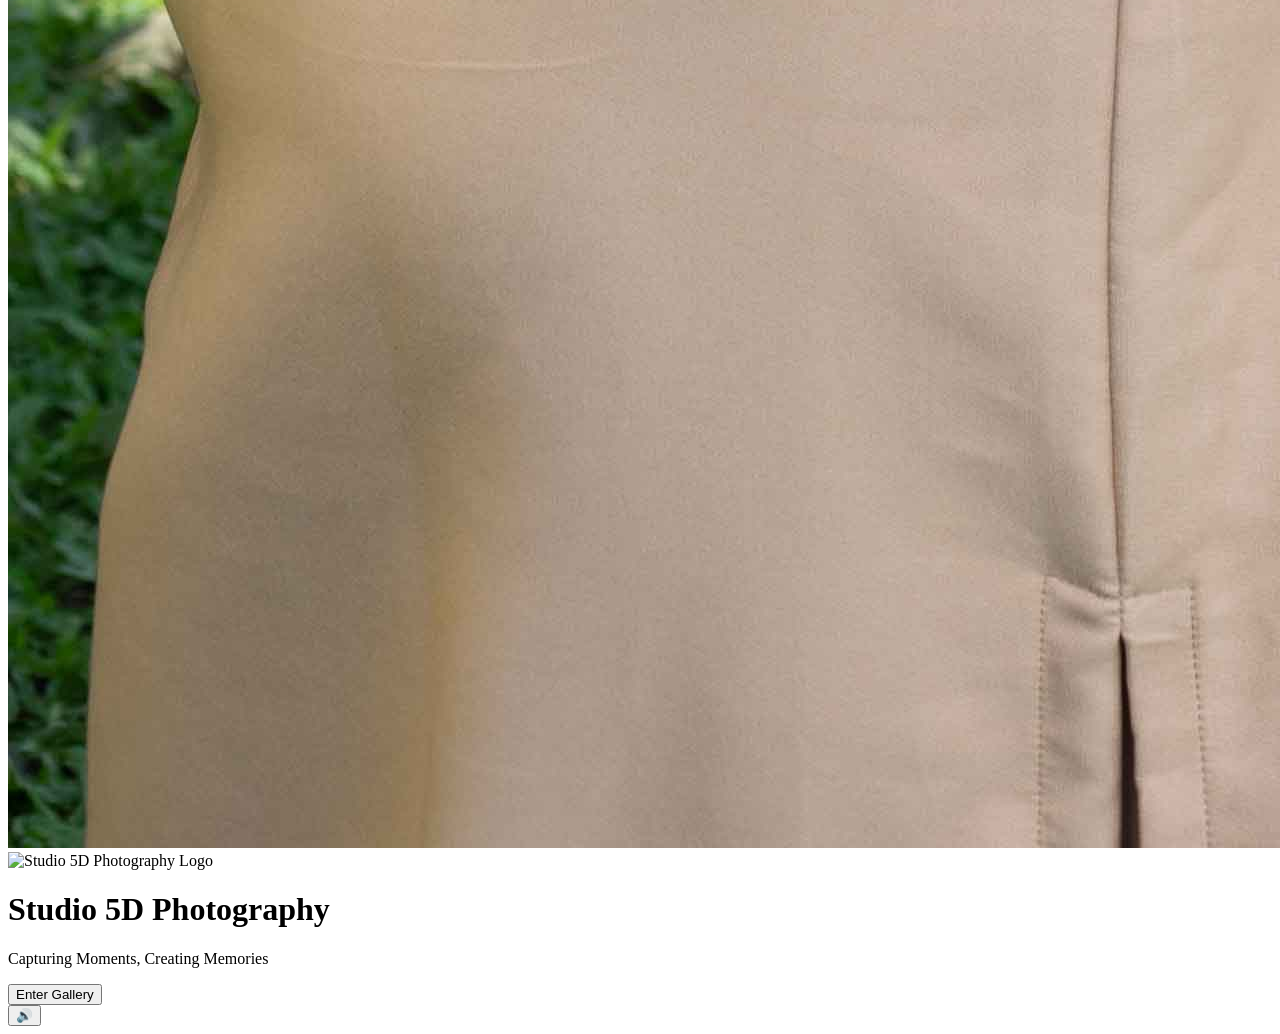
==== commit 44b7c69e: "Merge branch 'main' of https://github.com/studio5d/Studio5DSelect" ====
--- a/index.html
+++ b/index.html
@@ -11,15 +11,26 @@
   <meta name="description" content="Studio 5D Photography - Capturing Moments, Creating Memories">
   <meta property="og:title" content="Studio 5D Photography">
   <meta property="og:description" content="Capturing Moments, Creating Memories">
+<<<<<<< HEAD
+  <meta property="og:image" content="img/Select/IMG_0944.JPG">
+  <meta property="og:type" content="website">
+  <meta name="twitter:card" content="summary_large_image">
+  <meta name="twitter:image" content="img/Select/IMG_0944.JPG">
+=======
   <meta property="og:image" content="img/Select/IMG_0944.jpg">
   <meta property="og:type" content="website">
   <meta name="twitter:card" content="summary_large_image">
   <meta name="twitter:image" content="img/Select/IMG_0944.jpg">
+
   <link rel="stylesheet" href="style.css">
 </head>
 <body>
   <div id="intro" class="intro">
+<<<<<<< HEAD
+    <img id="intro-img" src="img/Select/IMG_0944.JPG" alt="Studio 5D Photography background" class="intro-img" loading="eager">
+
     <img id="intro-img" src="img/Select/IMG_0944.jpg" alt="Studio 5D Photography background" class="intro-img" loading="eager">
+
     <div class="intro-overlay">
       <div class="intro-logo">
         <img src="img/logo.png" alt="Studio 5D Photography Logo" class="intro-logo-img">
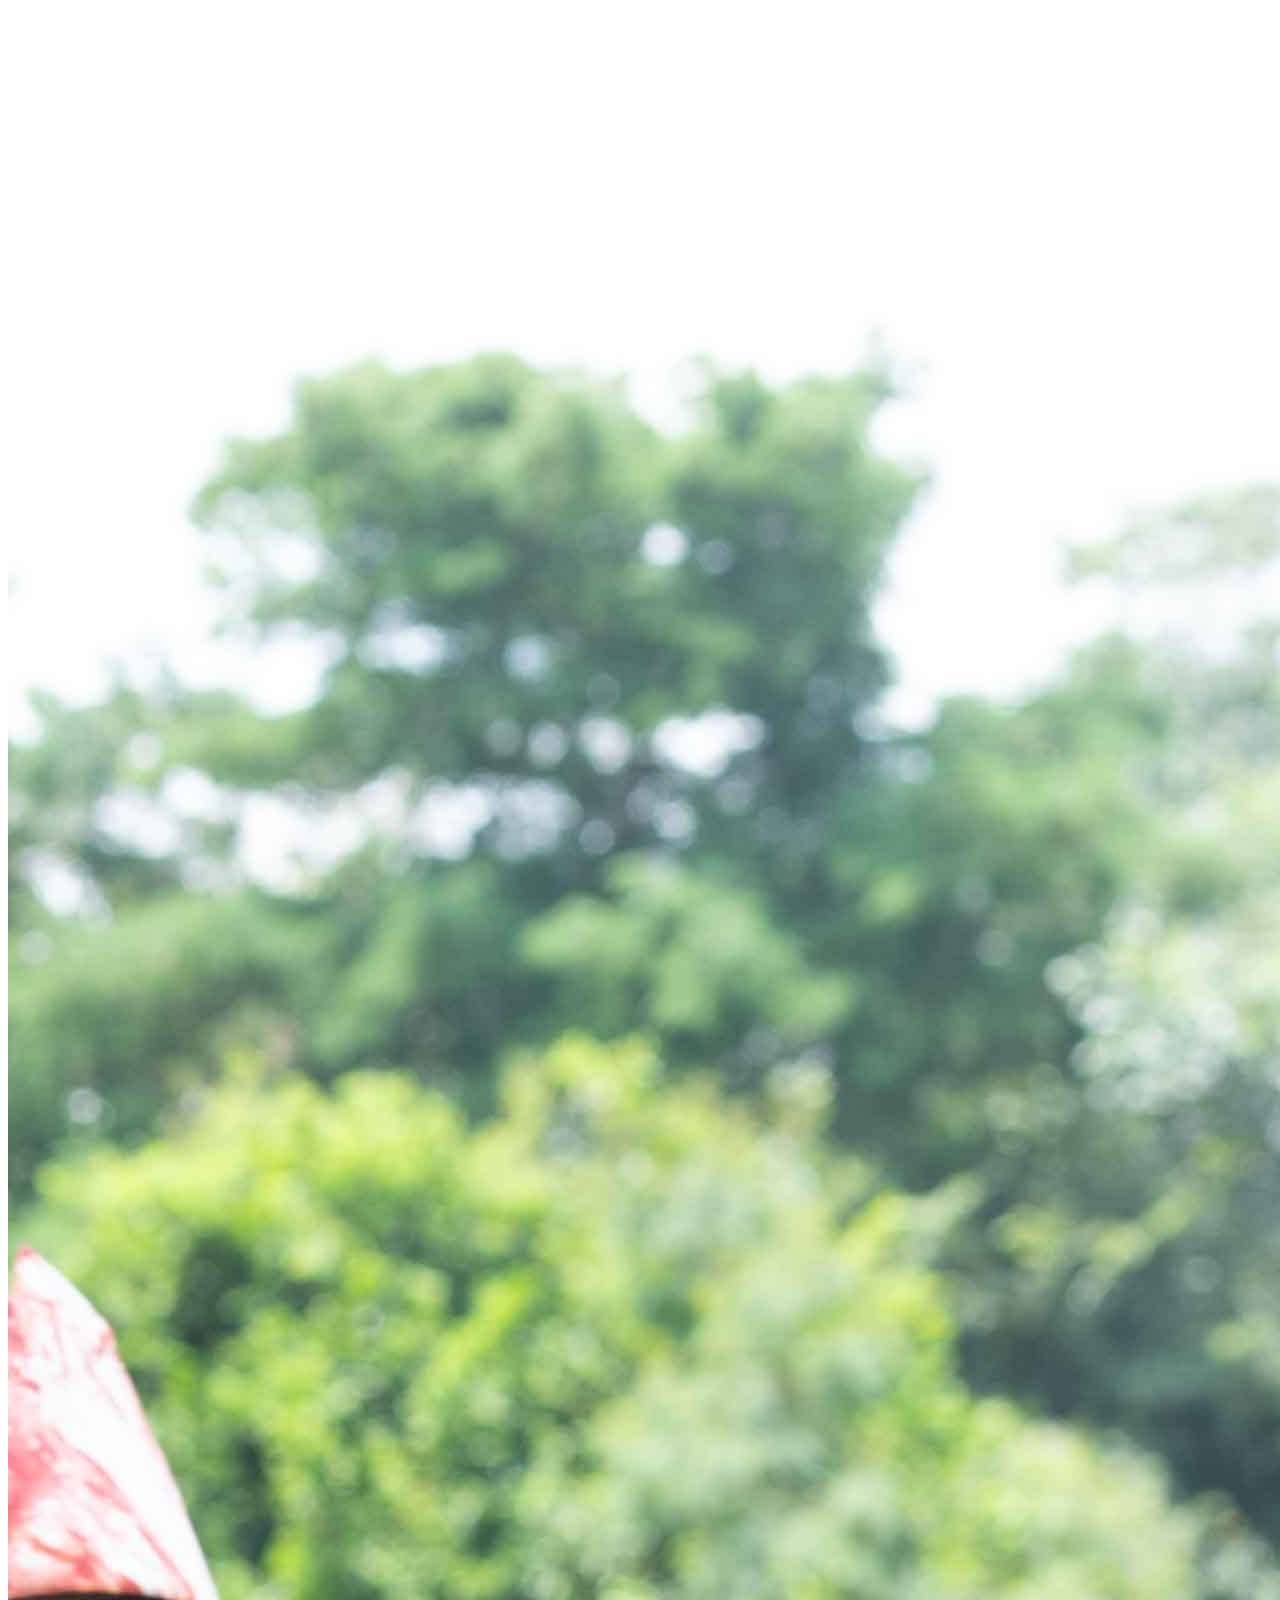
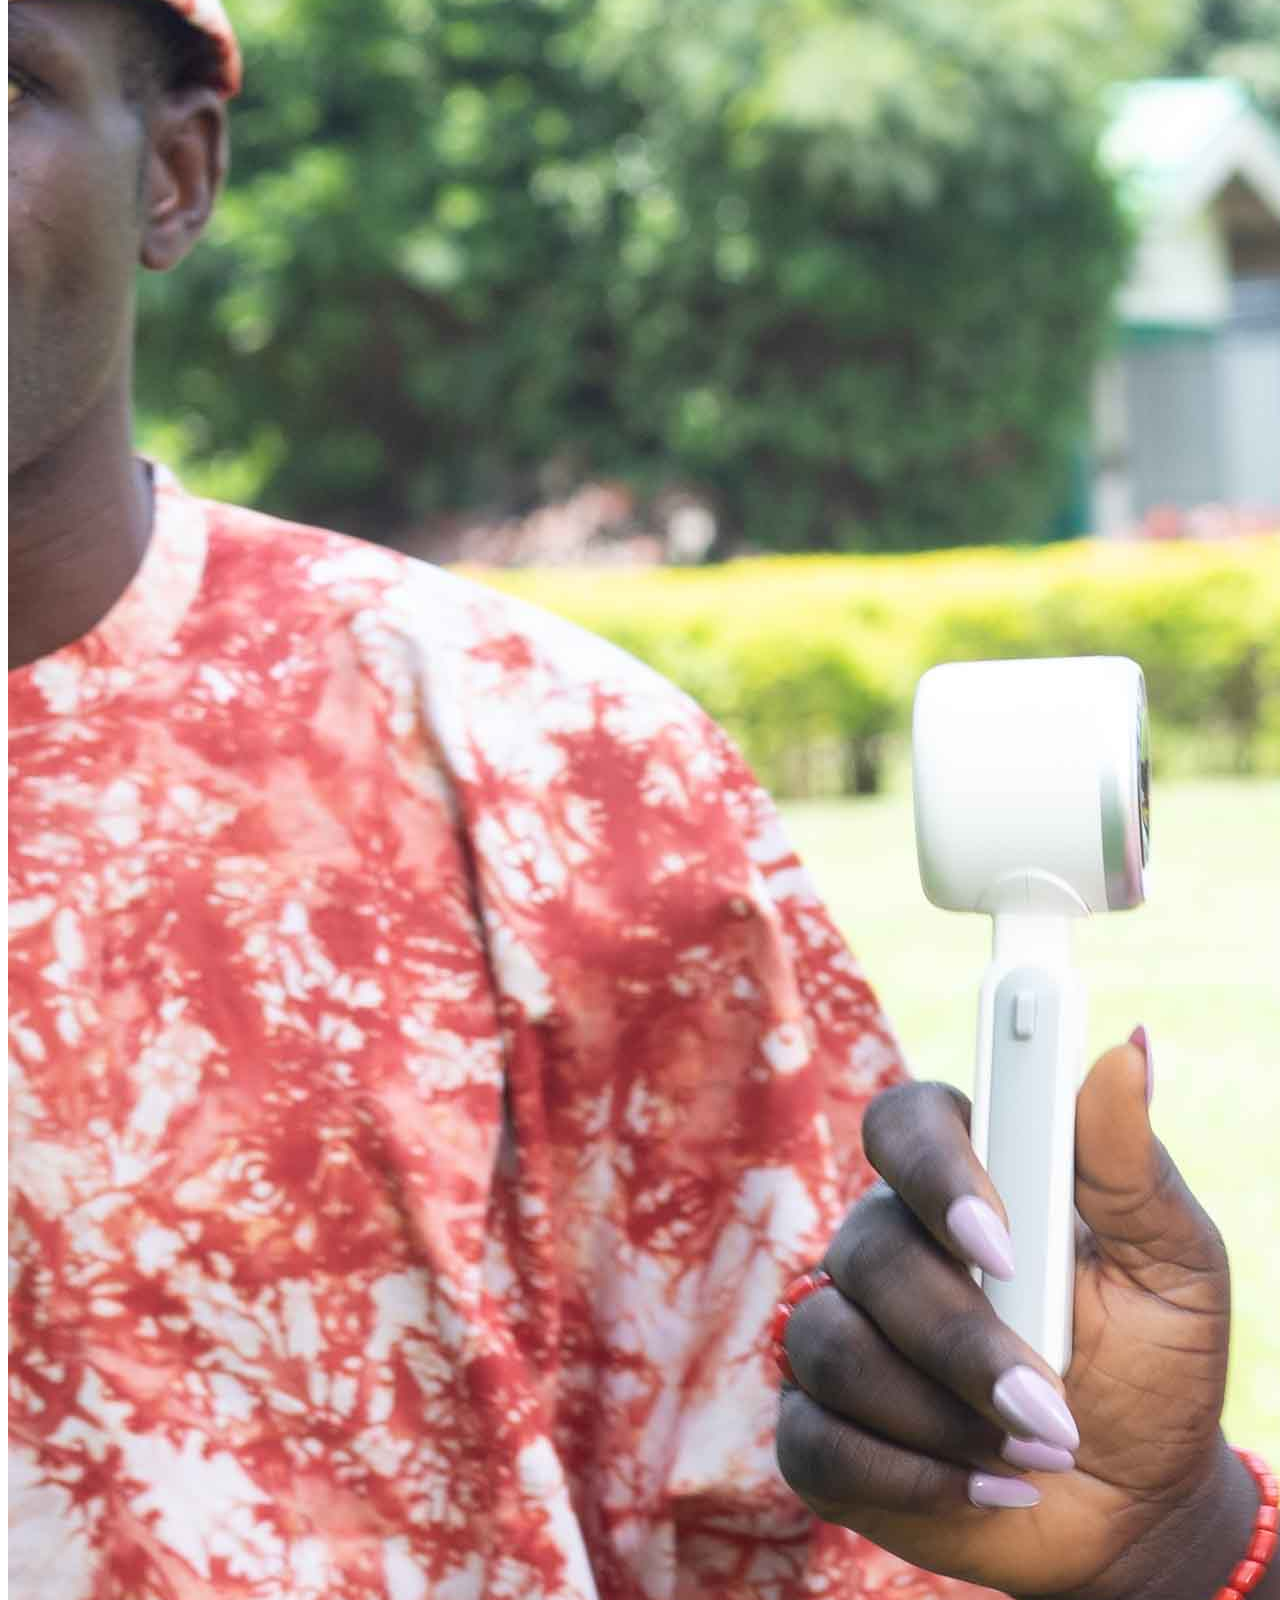
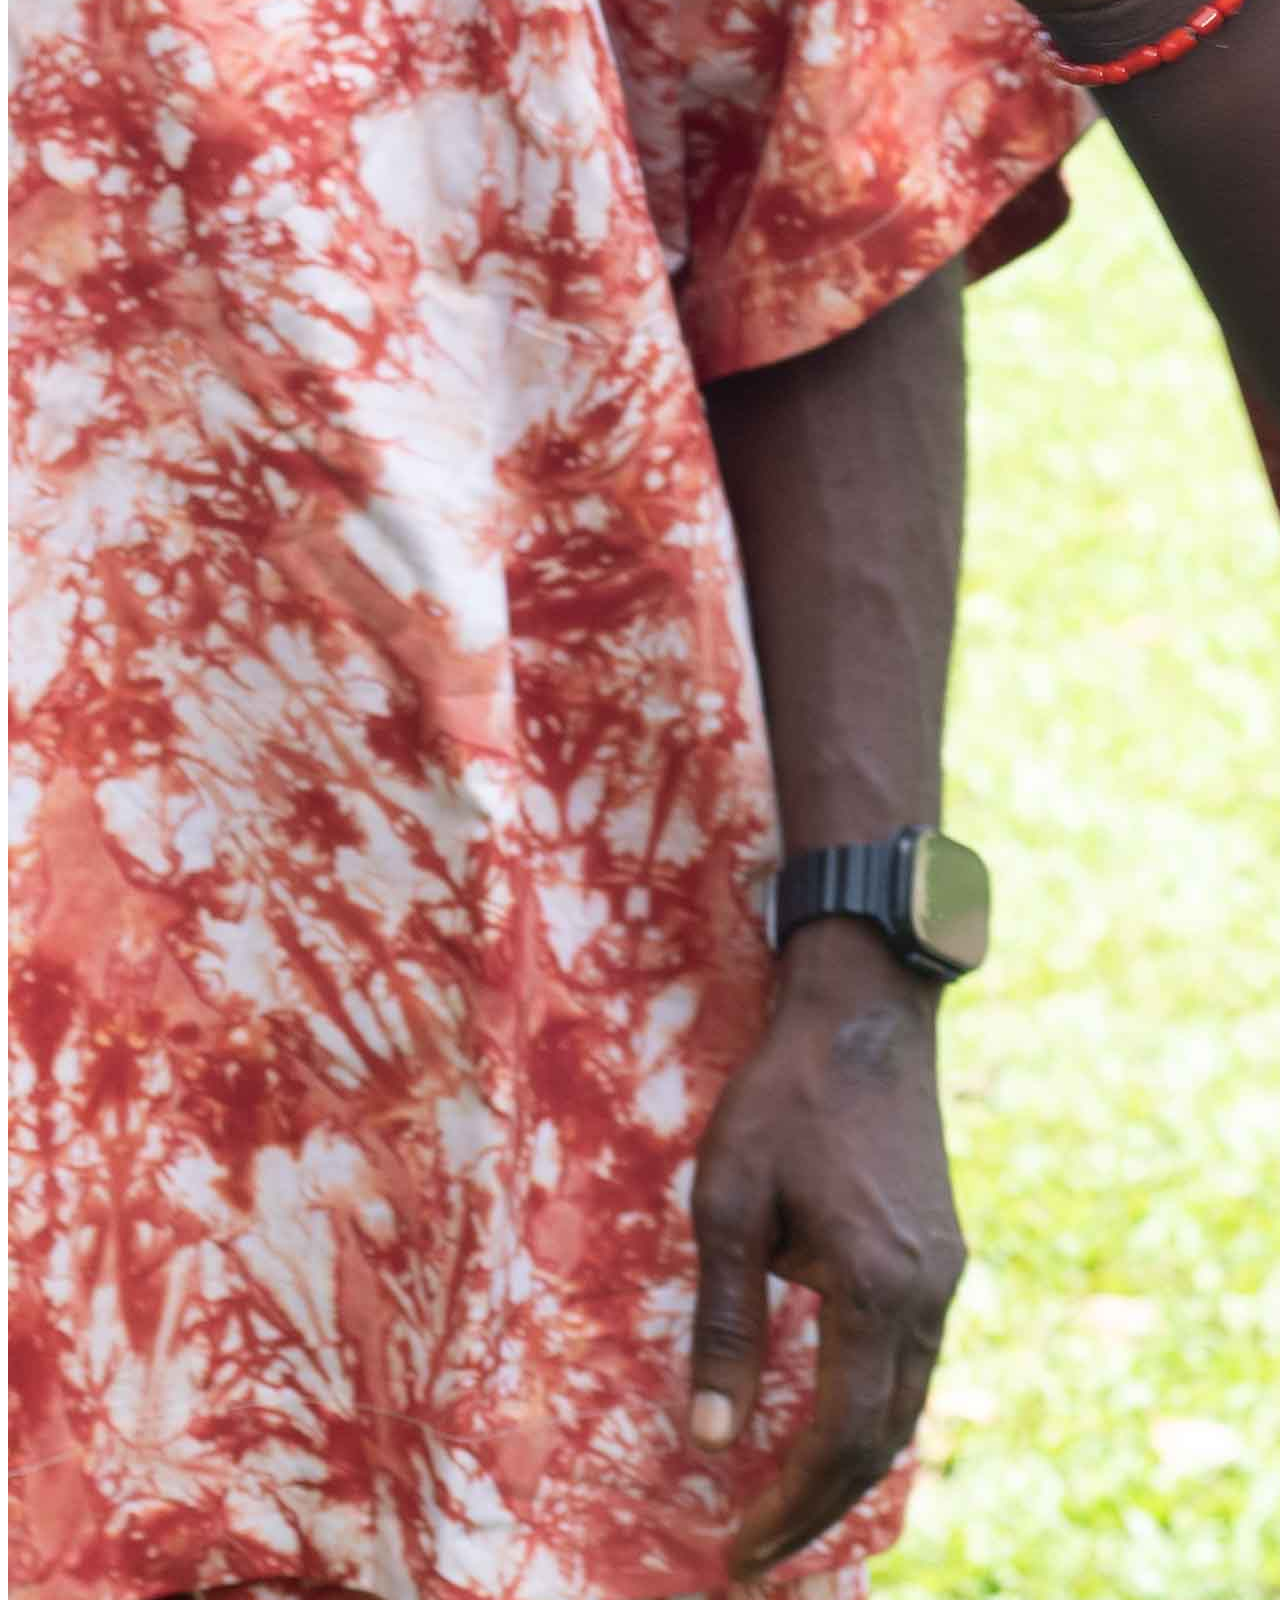
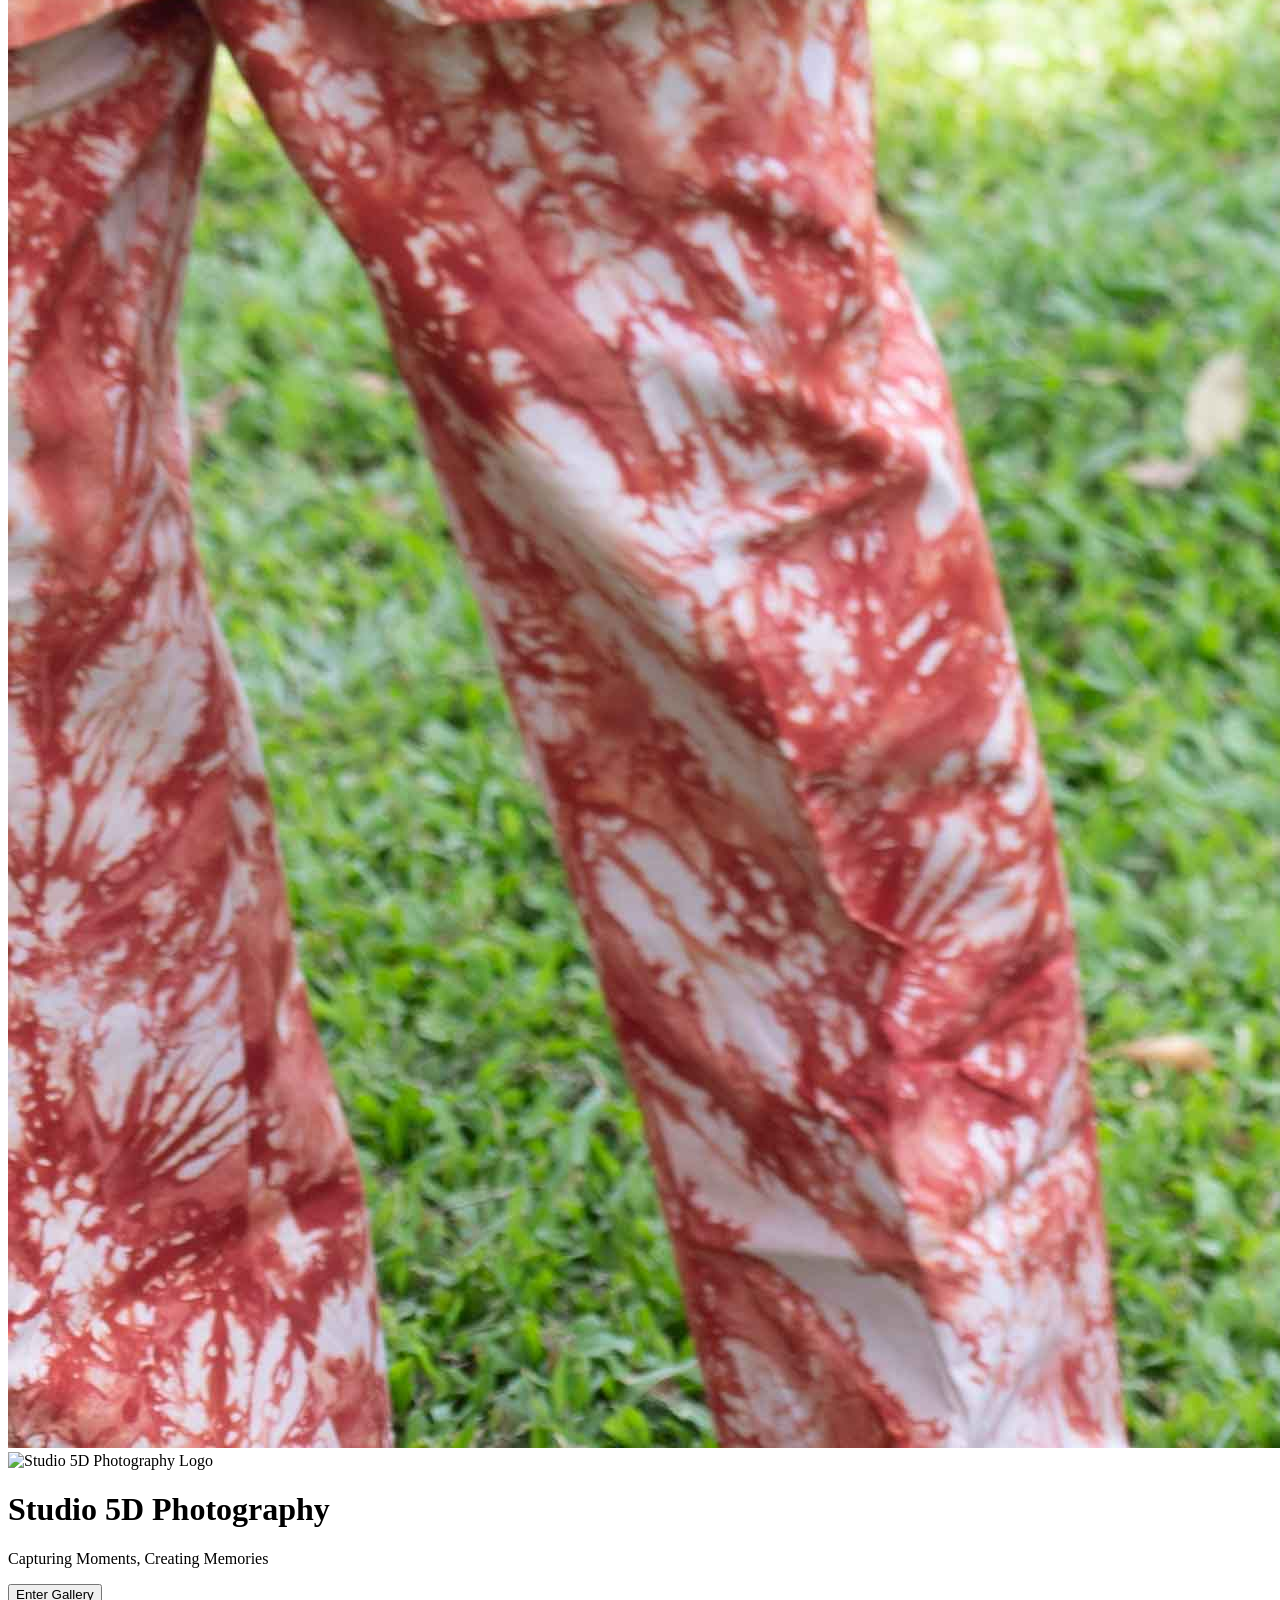
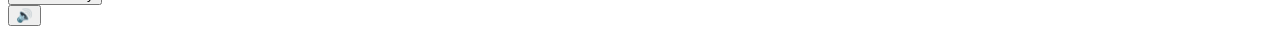
==== commit fe036a29: "dam" ====
--- a/index.html
+++ b/index.html
@@ -11,26 +11,15 @@
   <meta name="description" content="Studio 5D Photography - Capturing Moments, Creating Memories">
   <meta property="og:title" content="Studio 5D Photography">
   <meta property="og:description" content="Capturing Moments, Creating Memories">
-<<<<<<< HEAD
-  <meta property="og:image" content="img/Select/IMG_0944.JPG">
-  <meta property="og:type" content="website">
-  <meta name="twitter:card" content="summary_large_image">
-  <meta name="twitter:image" content="img/Select/IMG_0944.JPG">
-=======
   <meta property="og:image" content="img/Select/IMG_0944.jpg">
   <meta property="og:type" content="website">
   <meta name="twitter:card" content="summary_large_image">
   <meta name="twitter:image" content="img/Select/IMG_0944.jpg">
-
   <link rel="stylesheet" href="style.css">
 </head>
 <body>
   <div id="intro" class="intro">
-<<<<<<< HEAD
-    <img id="intro-img" src="img/Select/IMG_0944.JPG" alt="Studio 5D Photography background" class="intro-img" loading="eager">
-
     <img id="intro-img" src="img/Select/IMG_0944.jpg" alt="Studio 5D Photography background" class="intro-img" loading="eager">
-
     <div class="intro-overlay">
       <div class="intro-logo">
         <img src="img/logo.png" alt="Studio 5D Photography Logo" class="intro-logo-img">
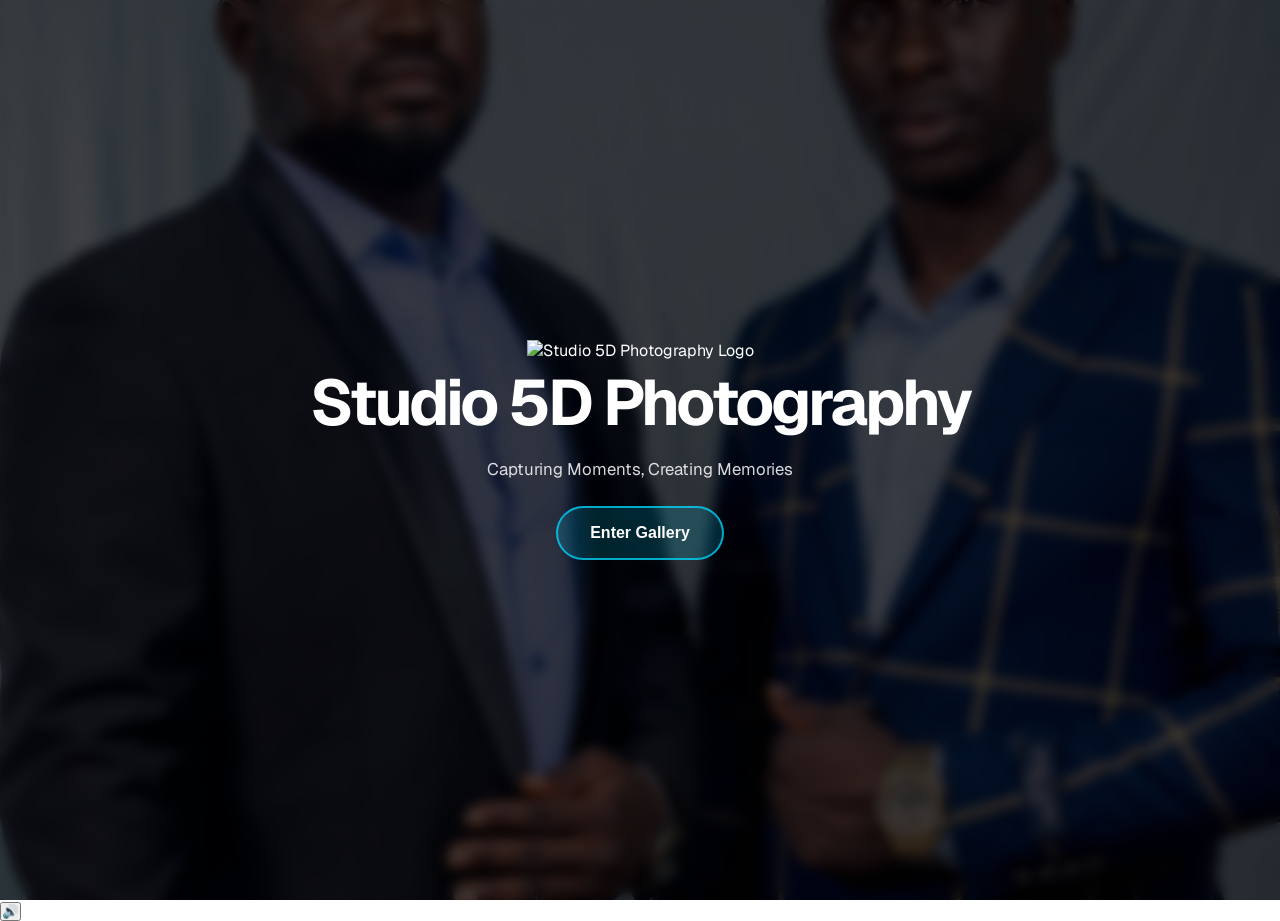
==== commit 5a50567f: "new" ====
--- a/index.html
+++ b/index.html
@@ -11,15 +11,17 @@
   <meta name="description" content="Studio 5D Photography - Capturing Moments, Creating Memories">
   <meta property="og:title" content="Studio 5D Photography">
   <meta property="og:description" content="Capturing Moments, Creating Memories">
-  <meta property="og:image" content="img/Select/IMG_0944.jpg">
+  <meta property="og:image" content="img/Select/IMG_4971.jpg">
   <meta property="og:type" content="website">
   <meta name="twitter:card" content="summary_large_image">
-  <meta name="twitter:image" content="img/Select/IMG_0944.jpg">
+  <meta name="twitter:image" content="img/Select/IMG_4971.jpg">
+
   <link rel="stylesheet" href="style.css">
 </head>
 <body>
   <div id="intro" class="intro">
-    <img id="intro-img" src="img/Select/IMG_0944.jpg" alt="Studio 5D Photography background" class="intro-img" loading="eager">
+    <img id="intro-img" src="img/Select/IMG_4906.jpg" alt="Studio 5D Photography background" class="intro-img" loading="eager">
+
     <div class="intro-overlay">
       <div class="intro-logo">
         <img src="img/logo.png" alt="Studio 5D Photography Logo" class="intro-logo-img">
--- a/style.css
+++ b/style.css
@@ -0,0 +1,714 @@
+/* ==================== MODERN 2026 DESIGN ==================== */
+
+/* Import modern fonts */
+@import url('https://fonts.googleapis.com/css2?family=Geist:wght@400;500;600;700;800&family=Geist+Mono:wght@400;500&display=swap');
+
+/* ==================== RESET & VARIABLES ==================== */
+:root {
+  --primary: #00d9ff;
+  --secondary: #ff006e;
+  --accent: #8338ec;
+  --bg-dark: #0a0e27;
+  --bg-card: rgba(255, 255, 255, 0.05);
+  --bg-hover: rgba(255, 255, 255, 0.08);
+  --text-primary: #ffffff;
+  --text-secondary: #b0b9c1;
+  --border-color: rgba(255, 255, 255, 0.1);
+  --shadow-lg: 0 20px 60px rgba(0, 0, 0, 0.3);
+  --shadow-xl: 0 30px 80px rgba(0, 0, 0, 0.4);
+  --transition: all 0.3s cubic-bezier(0.4, 0, 0.2, 1);
+}
+
+* {
+  margin: 0;
+  padding: 0;
+  box-sizing: border-box;
+  -webkit-user-select: none;
+  -webkit-touch-callout: none;
+  user-select: none;
+}
+
+html {
+  scroll-behavior: smooth;
+}
+
+body {
+  font-family: 'Geist', -apple-system, BlinkMacSystemFont, 'Segoe UI', sans-serif;
+  background: linear-gradient(135deg, var(--bg-dark) 0%, #0f1635 100%);
+  color: var(--text-primary);
+  overflow-x: hidden;
+  background-attachment: fixed;
+  min-height: 100vh;
+}
+
+/* Prevent image selection and dragging */
+img {
+  -webkit-user-drag: none;
+  -webkit-user-select: none;
+  -webkit-touch-callout: none;
+  user-select: none;
+  pointer-events: auto;
+  -webkit-filter: none;
+}
+
+.intro {
+  position: relative;
+  min-height: 100vh;
+  overflow: hidden;
+  display: flex;
+  align-items: center;
+  justify-content: center;
+}
+
+.intro-overlay {
+  position: absolute;
+  inset: 0;
+  display: flex;
+  flex-direction: column;
+  justify-content: center;
+  align-items: center;
+  text-align: center;
+  padding: 2rem;
+  background: rgba(0, 0, 0, 0.45);
+  backdrop-filter: blur(6px);
+  z-index: 2;
+  pointer-events: auto;
+}
+
+.intro-img {
+  position: absolute;
+  inset: 0;
+  width: 100%;
+  height: 100%;
+  object-fit: cover;
+  opacity: 0.92;
+  filter: brightness(0.55);
+  z-index: 1;
+}
+
+.intro-content {
+  max-width: 680px;
+  margin-bottom: 1.5rem;
+}
+
+.logo {
+  font-size: clamp(2.5rem, 5vw, 4.25rem);
+  letter-spacing: -0.05em;
+  margin-bottom: 0.75rem;
+  color: #ffffff;
+}
+
+.tagline {
+  font-size: 1.05rem;
+  color: rgba(255, 255, 255, 0.84);
+  line-height: 1.6;
+  margin: 0;
+}
+
+.enter-btn {
+  display: inline-flex;
+  align-items: center;
+  justify-content: center;
+  padding: 1rem 2rem;
+  border: 2px solid rgba(0, 217, 255, 0.75);
+  border-radius: 999px;
+  background: rgba(0, 217, 255, 0.16);
+  color: #ffffff;
+  font-size: 1rem;
+  font-weight: 700;
+  cursor: pointer;
+  transition: transform 0.25s ease, background 0.25s ease, border-color 0.25s ease;
+  pointer-events: auto;
+}
+
+.enter-btn:hover,
+.enter-btn:focus {
+  background: rgba(0, 217, 255, 0.28);
+  border-color: rgba(0, 217, 255, 1);
+  transform: translateY(-2px);
+}
+
+/* ==================== ANIMATIONS ==================== */
+@keyframes slideInDown {
+  from {
+    opacity: 0;
+    transform: translateY(-20px);
+  }
+  to {
+    opacity: 1;
+    transform: translateY(0);
+  }
+}
+
+@keyframes slideInUp {
+  from {
+    opacity: 0;
+    transform: translateY(20px);
+  }
+  to {
+    opacity: 1;
+    transform: translateY(0);
+  }
+}
+
+@keyframes fadeIn {
+  from {
+    opacity: 0;
+  }
+  to {
+    opacity: 1;
+  }
+}
+
+@keyframes glow {
+  0%, 100% {
+    box-shadow: 0 0 20px rgba(0, 217, 255, 0.3);
+  }
+  50% {
+    box-shadow: 0 0 40px rgba(0, 217, 255, 0.5);
+  }
+}
+
+@keyframes float {
+  0%, 100% {
+    transform: translateY(0px);
+  }
+  50% {
+    transform: translateY(-10px);
+  }
+}
+
+/* ==================== GALLERY CONTAINER ==================== */
+.gallery {
+  min-height: 100vh;
+  display: flex;
+  flex-direction: column;
+  padding: 2rem;
+  max-width: 100%;
+  margin: 0 auto;
+}
+
+/* ==================== MODERN HEADER ==================== */
+.gallery-header {
+  animation: slideInDown 0.6s ease-out;
+  margin-bottom: 3rem;
+}
+
+.header-container {
+  display: flex;
+  justify-content: space-between;
+  align-items: center;
+  gap: 2rem;
+  flex-wrap: wrap;
+  padding: 1.5rem 2rem;
+  background: rgba(255, 255, 255, 0.02);
+  backdrop-filter: blur(20px) saturate(180%);
+  border: 1px solid var(--border-color);
+  border-radius: 24px;
+  box-shadow: 0 8px 32px rgba(0, 0, 0, 0.1);
+  transition: var(--transition);
+}
+
+.header-container:hover {
+  background: rgba(255, 255, 255, 0.04);
+  border-color: rgba(0, 217, 255, 0.2);
+  box-shadow: 0 8px 32px rgba(0, 217, 255, 0.1);
+}
+
+.header-brand {
+  display: flex;
+  align-items: center;
+  gap: 1.5rem;
+  flex: 1;
+  min-width: 250px;
+}
+
+.header-logo {
+  width: 70px;
+  height: 70px;
+  object-fit: contain;
+  filter: drop-shadow(0 8px 24px rgba(0, 217, 255, 0.2));
+  transition: var(--transition);
+}
+
+.header-logo:hover {
+  filter: drop-shadow(0 8px 24px rgba(0, 217, 255, 0.4));
+  transform: scale(1.05);
+}
+
+.brand-text {
+  display: flex;
+  flex-direction: column;
+  gap: 0.25rem;
+}
+
+.brand-title {
+  font-size: 2rem;
+  font-weight: 800;
+  letter-spacing: -1px;
+  background: linear-gradient(135deg, var(--primary) 0%, var(--secondary) 100%);
+  -webkit-background-clip: text;
+  -webkit-text-fill-color: transparent;
+  background-clip: text;
+  margin: 0;
+}
+
+.brand-subtitle {
+  font-size: 0.875rem;
+  color: var(--text-secondary);
+  font-weight: 500;
+  margin: 0;
+}
+
+.header-controls {
+  display: flex;
+  align-items: center;
+  gap: 1.5rem;
+}
+
+.selection-info {
+  display: flex;
+  align-items: center;
+  gap: 1rem;
+}
+
+.selection-badge {
+  display: flex;
+  align-items: center;
+  gap: 0.5rem;
+  padding: 0.5rem 1rem;
+  background: rgba(0, 217, 255, 0.1);
+  border: 1px solid rgba(0, 217, 255, 0.3);
+  border-radius: 12px;
+  font-size: 0.875rem;
+  font-weight: 600;
+  color: var(--primary);
+  animation: float 3s ease-in-out infinite;
+}
+
+/* Buttons */
+.btn {
+  display: inline-flex;
+  align-items: center;
+  gap: 0.5rem;
+  padding: 0.75rem 1.5rem;
+  border: none;
+  border-radius: 12px;
+  font-weight: 600;
+  cursor: pointer;
+  transition: var(--transition);
+  font-size: 0.875rem;
+  white-space: nowrap;
+}
+
+.btn-primary {
+  background: linear-gradient(135deg, var(--primary) 0%, #00a8cc 100%);
+  color: var(--bg-dark);
+  box-shadow: 0 8px 24px rgba(0, 217, 255, 0.3);
+}
+
+.btn-primary:hover {
+  transform: translateY(-2px);
+  box-shadow: 0 12px 32px rgba(0, 217, 255, 0.5);
+}
+
+.btn-primary:active {
+  transform: translateY(0);
+}
+
+.header-divider {
+  height: 1px;
+  background: linear-gradient(90deg, transparent, var(--border-color), transparent);
+  margin-top: 1.5rem;
+}
+
+/* ==================== GALLERY CONTENT ==================== */
+.gallery-content {
+  flex: 1;
+  animation: slideInUp 0.6s ease-out 0.1s both;
+}
+
+.gallery-grid {
+  display: grid;
+  grid-template-columns: repeat(auto-fill, minmax(450px, 1fr));
+  gap: 1.5rem;
+  margin-bottom: 2rem;
+}
+
+/* ==================== GALLERY ITEMS ==================== */
+.gallery-item {
+  position: relative;
+  overflow: hidden;
+  border-radius: 20px;
+  cursor: pointer;
+  transition: var(--transition);
+  background: var(--bg-card);
+  border: 1px solid var(--border-color);
+  aspect-ratio: auto;
+  min-height: 400px;
+  group: initial;
+}
+
+.gallery-item:hover {
+  transform: translateY(-8px);
+  border-color: rgba(0, 217, 255, 0.4);
+  box-shadow: 0 20px 60px rgba(0, 217, 255, 0.2);
+}
+
+.gallery-item::before {
+  content: '';
+  position: absolute;
+  inset: 0;
+  background: linear-gradient(135deg, rgba(0, 217, 255, 0.1) 0%, rgba(131, 56, 236, 0.1) 100%);
+  opacity: 0;
+  transition: opacity 0.3s ease;
+  z-index: 5;
+  pointer-events: none;
+}
+
+.gallery-item:hover::before {
+  opacity: 1;
+}
+
+.gallery-item img {
+  width: 100%;
+  height: 100%;
+  object-fit: cover;
+  display: block;
+  user-select: none;
+  -webkit-user-drag: none;
+  pointer-events: none;
+  transition: var(--transition);
+}
+
+.gallery-item:hover img {
+  transform: scale(1.08);
+}
+
+/* Image number badge */
+.image-number {
+  position: absolute;
+  top: 1rem;
+  left: 1rem;
+  background: rgba(0, 0, 0, 0.6);
+  backdrop-filter: blur(10px);
+  border: 1px solid rgba(255, 255, 255, 0.1);
+  color: var(--primary);
+  padding: 0.5rem 0.75rem;
+  border-radius: 8px;
+  font-weight: 700;
+  font-size: 0.875rem;
+  z-index: 3;
+}
+
+/* Select button */
+.select-btn {
+  position: absolute;
+  bottom: 1rem;
+  right: 1rem;
+  background: rgba(0, 0, 0, 0.4);
+  backdrop-filter: blur(10px);
+  color: white;
+  border: 1px solid rgba(0, 217, 255, 0.3);
+  padding: 0.6rem 1rem;
+  border-radius: 8px;
+  cursor: pointer;
+  transition: var(--transition);
+  font-weight: 600;
+  font-size: 0.8rem;
+  z-index: 3;
+}
+
+.select-btn:hover {
+  background: rgba(0, 217, 255, 0.2);
+  border-color: var(--primary);
+  box-shadow: 0 0 20px rgba(0, 217, 255, 0.4);
+}
+
+.select-btn.selected {
+  background: linear-gradient(135deg, var(--primary) 0%, #00a8cc 100%);
+  border-color: var(--primary);
+  color: var(--bg-dark);
+  box-shadow: 0 8px 24px rgba(0, 217, 255, 0.4);
+}
+
+/* ==================== MODERN MODAL ==================== */
+.modal {
+  display: none;
+  position: fixed;
+  z-index: 1000;
+  left: 0;
+  top: 0;
+  width: 100%;
+  height: 100%;
+  align-items: center;
+  justify-content: center;
+}
+
+.modal-backdrop {
+  position: absolute;
+  inset: 0;
+  background: rgba(0, 0, 0, 0.85);
+  backdrop-filter: blur(10px);
+  animation: fadeIn 0.3s ease;
+}
+
+.modal-content {
+  position: relative;
+  max-width: 95%;
+  max-height: 95vh;
+  background: rgba(10, 14, 39, 0.95);
+  backdrop-filter: blur(20px);
+  border: 1px solid var(--border-color);
+  border-radius: 24px;
+  padding: 1.5rem;
+  box-shadow: var(--shadow-xl);
+  z-index: 1001;
+  animation: slideInUp 0.3s ease;
+  display: flex;
+  flex-direction: column;
+  align-items: center;
+  gap: 1rem;
+}
+
+.modal-header {
+  position: relative;
+  width: 100%;
+  display: flex;
+  justify-content: space-between;
+  align-items: center;
+  margin-bottom: 1rem;
+}
+
+.modal-number {
+  background: linear-gradient(135deg, var(--primary) 0%, var(--accent) 100%);
+  -webkit-background-clip: text;
+  -webkit-text-fill-color: transparent;
+  background-clip: text;
+  font-weight: 700;
+  font-size: 1.125rem;
+}
+
+.modal-close {
+  background: rgba(255, 255, 255, 0.05);
+  border: 1px solid var(--border-color);
+  color: white;
+  width: 40px;
+  height: 40px;
+  border-radius: 12px;
+  cursor: pointer;
+  display: flex;
+  align-items: center;
+  justify-content: center;
+  transition: var(--transition);
+  border: none;
+  font-size: 1.5rem;
+}
+
+.modal-close:hover {
+  background: rgba(255, 0, 110, 0.2);
+  border-color: var(--secondary);
+  color: var(--secondary);
+}
+
+.modal-content img {
+  max-width: 100%;
+  max-height: calc(95vh - 150px);
+  object-fit: contain;
+  border-radius: 16px;
+  animation: slideInUp 0.3s ease;
+  user-select: none;
+}
+
+/* ==================== MODERN FOOTER ==================== */
+.footer {
+  animation: slideInUp 0.6s ease-out 0.2s both;
+  padding: 2rem;
+  background: rgba(255, 255, 255, 0.02);
+  backdrop-filter: blur(20px);
+  border: 1px solid var(--border-color);
+  border-radius: 20px;
+  margin-top: 3rem;
+}
+
+.footer-content {
+  display: grid;
+  grid-template-columns: repeat(auto-fit, minmax(250px, 1fr));
+  gap: 2rem;
+  margin-bottom: 1.5rem;
+}
+
+.footer-section {
+  text-align: center;
+}
+
+.footer-section p {
+  font-size: 0.875rem;
+  color: var(--text-secondary);
+  line-height: 1.6;
+}
+
+.footer-section p:first-child {
+  color: var(--text-primary);
+  font-weight: 600;
+  margin-bottom: 0.5rem;
+}
+
+.footer-subtitle {
+  font-size: 0.8rem;
+  color: var(--primary) !important;
+}
+
+.social-link {
+  display: inline-flex;
+  align-items: center;
+  gap: 0.5rem;
+  color: var(--primary);
+  text-decoration: none;
+  font-weight: 600;
+  transition: var(--transition);
+  padding: 0.5rem 1rem;
+  border-radius: 8px;
+  background: rgba(0, 217, 255, 0.1);
+  border: 1px solid rgba(0, 217, 255, 0.2);
+}
+
+.social-link:hover {
+  background: rgba(0, 217, 255, 0.2);
+  border-color: var(--primary);
+  transform: translateY(-2px);
+  box-shadow: 0 8px 20px rgba(0, 217, 255, 0.2);
+}
+
+.footer-divider {
+  height: 1px;
+  background: linear-gradient(90deg, transparent, var(--border-color), transparent);
+  margin-bottom: 1rem;
+}
+
+.footer-copyright {
+  text-align: center;
+  font-size: 0.8rem;
+  color: var(--text-secondary);
+  opacity: 0.7;
+}
+
+/* ==================== RESPONSIVE DESIGN ==================== */
+@media (max-width: 1200px) {
+  .gallery-grid {
+    grid-template-columns: repeat(auto-fill, minmax(380px, 1fr));
+  }
+}
+
+@media (max-width: 768px) {
+  .gallery {
+    padding: 1rem;
+  }
+
+  .header-container {
+    flex-direction: column;
+    padding: 1.5rem;
+  }
+
+  .header-brand {
+    width: 100%;
+    justify-content: center;
+  }
+
+  .header-controls {
+    width: 100%;
+    justify-content: center;
+  }
+
+  .brand-title {
+    font-size: 1.5rem;
+  }
+
+  .gallery-grid {
+    grid-template-columns: repeat(auto-fill, minmax(300px, 1fr));
+    gap: 1rem;
+  }
+
+  .gallery-item {
+    min-height: 300px;
+  }
+
+  .modal-content {
+    max-width: 100%;
+    max-height: 100vh;
+    padding: 1rem;
+    border-radius: 16px;
+  }
+
+  .modal-content img {
+    max-height: calc(100vh - 120px);
+  }
+
+  .footer-content {
+    grid-template-columns: 1fr;
+    gap: 1rem;
+  }
+}
+
+@media (max-width: 480px) {
+  .gallery-grid {
+    grid-template-columns: 1fr;
+    gap: 0.75rem;
+  }
+
+  .gallery-item {
+    min-height: 250px;
+  }
+
+  .header-logo {
+    width: 50px;
+    height: 50px;
+  }
+
+  .brand-title {
+    font-size: 1.25rem;
+  }
+
+  .brand-subtitle {
+    font-size: 0.75rem;
+  }
+
+  .btn {
+    padding: 0.5rem 1rem;
+    font-size: 0.75rem;
+  }
+
+  .modal-content {
+    padding: 1rem;
+  }
+}
+
+/* ==================== UTILITY ANIMATIONS ==================== */
+.gallery-item:nth-child(1) { animation: slideInUp 0.6s ease-out 0.1s both; }
+.gallery-item:nth-child(2) { animation: slideInUp 0.6s ease-out 0.15s both; }
+.gallery-item:nth-child(3) { animation: slideInUp 0.6s ease-out 0.2s both; }
+.gallery-item:nth-child(4) { animation: slideInUp 0.6s ease-out 0.25s both; }
+.gallery-item:nth-child(n+5) { animation: slideInUp 0.6s ease-out 0.3s both; }
+
+/* ==================== SCROLLBAR STYLING ==================== */
+::-webkit-scrollbar {
+  width: 12px;
+}
+
+::-webkit-scrollbar-track {
+  background: rgba(0, 0, 0, 0.1);
+}
+
+::-webkit-scrollbar-thumb {
+  background: linear-gradient(180deg, var(--primary) 0%, var(--accent) 100%);
+  border-radius: 6px;
+}
+
+::-webkit-scrollbar-thumb:hover {
+  background: linear-gradient(180deg, var(--primary) 0%, var(--secondary) 100%);
+}
+
+/* Audio elements hidden */
+audio {
+  display: none;
+}
